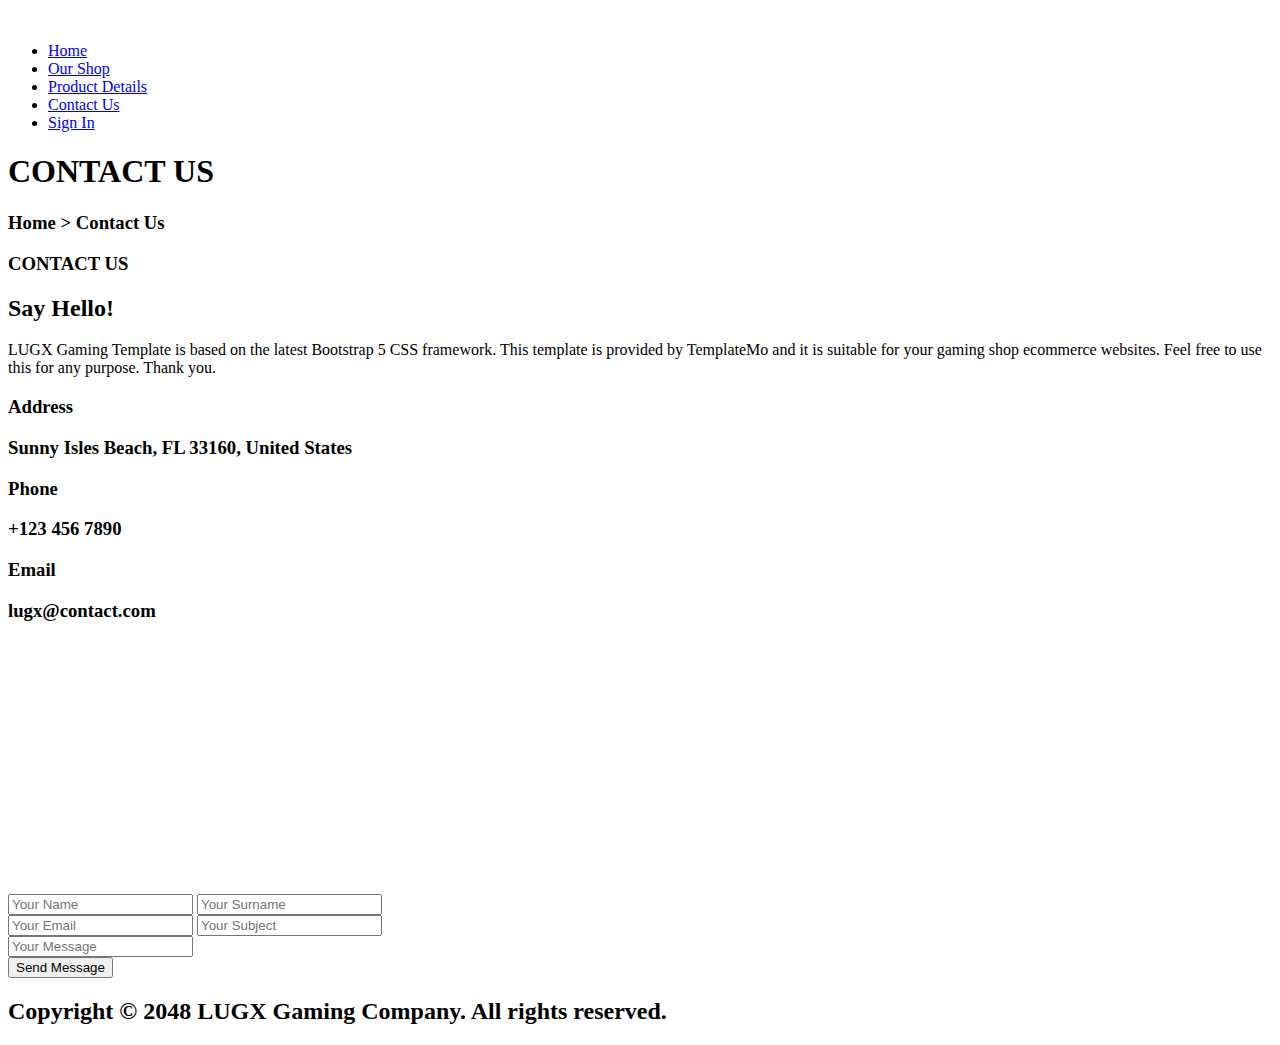
==== html/contact-us.html @ d209fcf1 "Update contact-us.html" ====
<!DOCTYPE html>
<html lang="en">
  <head>
    <meta charset="UTF-8" />
    <meta http-equiv="X-UA-Compatible" content="IE=edge" />
    <meta name="viewport" content="width=device-width, initial-scale=1.0" />
    <!-- Css Files -->
    <link rel="stylesheet" href="../css/contact-us.css" />
    <link rel="stylesheet" href="../css/normalize.css" />
    <!-- Font Awesome Library -->
    <link rel="stylesheet" href="../css/all.min.css" />
    <!-- Google Fonts -->
    <link rel="preconnect" href="https://fonts.googleapis.com" />
    <link rel="preconnect" href="https://fonts.gstatic.com" crossorigin />
    <link
      href="https://fonts.googleapis.com/css2?family=Poppins:wght@100;200;300;400;500;600;700;800;900&display=swap"
      rel="stylesheet"
    />
    <title>Template 6</title>
  </head>
  <body>
    <!-- Start Header -->
    <header>
      <div class="container">
        <div class="logo">
          <img src="../images/logo.png" alt="" />
        </div>
        <nav>
          <i class="fa fa-bars"></i>
          <ul>
            <li><a href="../index.html">Home</a></li>
            <li><a href="our-shop.html">Our Shop</a></li>
            <li><a href="product-details.html">Product Details</a></li>
            <li><a href="contact-us.html" class="active">Contact Us</a></li>
            <li><a href="#">Sign In</a></li>
          </ul>
        </nav>
      </div>
      <script>
        const icon = document.querySelector("nav i.fa-bars");
        const list = document.querySelector("nav ul");

        icon.addEventListener("click", function () {
          if (list.style.display === "none" || list.style.display === "") {
            list.style.display = "flex";
          } else {
            list.style.display = "none";
          }
        });
        // Get the header element
        const header = document.querySelector("header");

        // Add an event listener to the scroll event
        window.addEventListener("scroll", () => {
          // Check if the user has scrolled beyond a certain threshold (e.g., 100 pixels)
          if (window.scrollY > 100) {
            // Add a CSS class to the header element
            header.classList.add("scrolled");
          } else {
            // Remove the CSS class from the header element
            header.classList.remove("scrolled");
          }
        });
      </script>
    </header>
    <!-- End Header -->
    <!-- Start Hero -->
    <section class="hero">
      <div class="container">
        <h1>CONTACT US</h1>
        <h3>Home > Contact Us</h3>
      </div>
    </section>
    <!-- End Hero -->
    <!-- Start Box -->
    <div class="box">
      <div class="container">
        <div class="text">
          <h3>CONTACT US</h3>
          <h2>Say Hello!</h2>
          <p>
            LUGX Gaming Template is based on the latest Bootstrap 5 CSS
            framework. This template is provided by TemplateMo and it is
            suitable for your gaming shop ecommerce websites. Feel free to use
            this for any purpose. Thank you.
          </p>
          <div class="adress data">
            <h3>Address</h3>
            <h3>Sunny Isles Beach, FL 33160, United States</h3>
          </div>
          <div class="phone data">
            <h3>Phone</h3>
            <h3>+123 456 7890</h3>
          </div>
          <div class="email data">
            <h3>Email</h3>
            <h3>lugx@contact.com</h3>
          </div>
        </div>
        <div class="form-map">
          <iframe
            src="https://www.google.com/maps/embed?pb=!1m14!1m12!1m3!1d27283.939135883178!2d29.9898045!3d31.262472550000002!2m3!1f0!2f0!3f0!3m2!1i1024!2i768!4f13.1!5e0!3m2!1sar!2seg!4v1686334459461!5m2!1sar!2seg"
            width="100%"
            height="250"
            style="border: 0"
            allowfullscreen=""
            loading="lazy"
            referrerpolicy="no-referrer-when-downgrade"
          ></iframe>
          <form action="#">
            <div class="f-line line">
              <input type="text" placeholder="Your Name" />
              <input type="text" placeholder="Your Surname" />
            </div>
            <div class="s-line line">
              <input type="email" placeholder="Your Email" />
              <input type="text" placeholder="Your Subject" />
            </div>
            <input type="text" placeholder="Your Message" /><br />
            <button>Send Message</button>
          </form>
        </div>
      </div>
    </div>
    <!-- End Box -->
    <!-- Start Footer -->
    <footer>
      <h2>Copyright © 2048 LUGX Gaming Company. All rights reserved.</h2>
    </footer>
    <!-- End Footer -->
  </body>
</html>
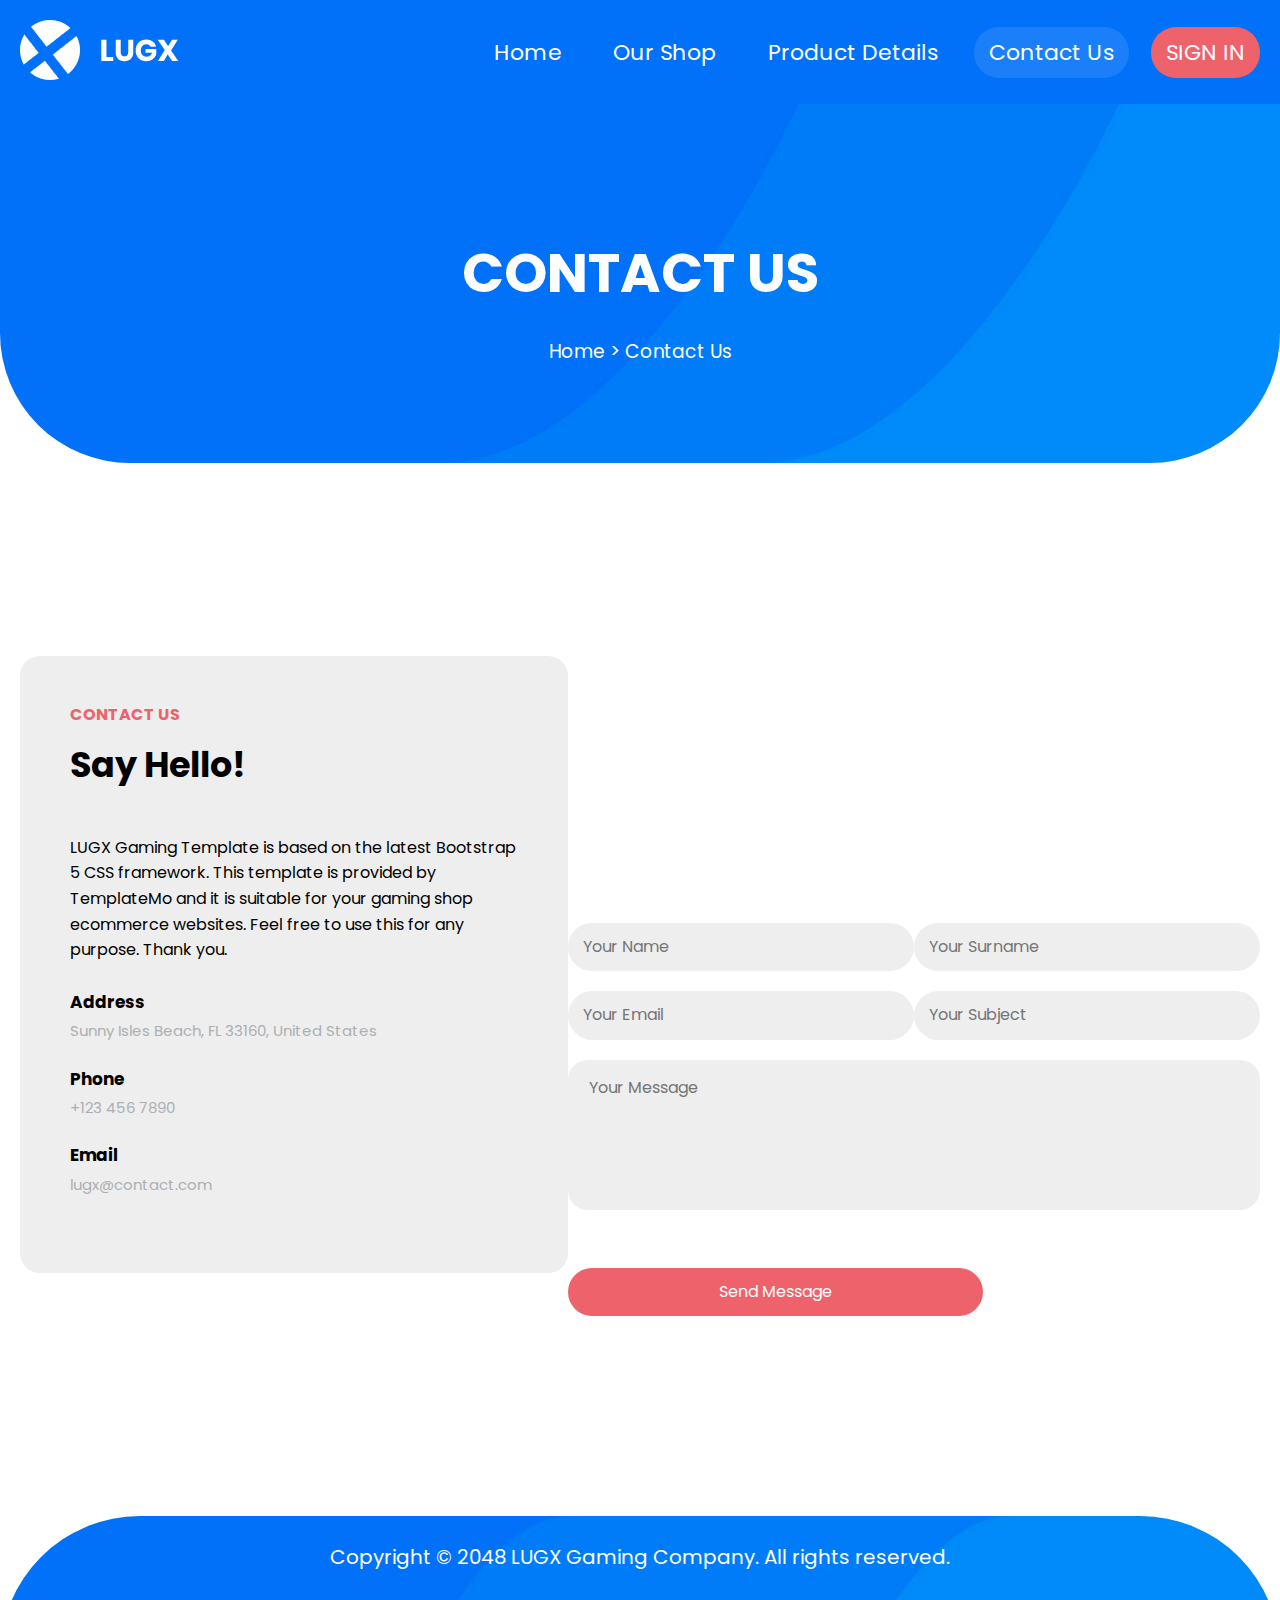
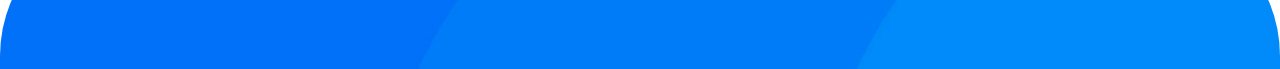
==== commit d3a248f6: "Adding All Files To The Repo" ====
--- a/html/contact-us.html
+++ b/html/contact-us.html
@@ -28,7 +28,7 @@
         <nav>
           <i class="fa fa-bars"></i>
           <ul>
-            <li><a href="../index.html">Home</a></li>
+            <li><a href="index.html">Home</a></li>
             <li><a href="our-shop.html">Our Shop</a></li>
             <li><a href="product-details.html">Product Details</a></li>
             <li><a href="contact-us.html" class="active">Contact Us</a></li>
--- a/css/contact-us.css
+++ b/css/contact-us.css
@@ -0,0 +1,361 @@
+/* Start Varaibles */
+:root {
+  --main-color: #0071f8;
+  --secondary-color: #ee626b;
+  --section-padding: 20px;
+}
+/* End Varaibles */
+/* Start Global Rules */
+* {
+  margin: 0;
+  padding: 0;
+  box-sizing: border-box;
+}
+
+html {
+  scroll-behavior: smooth;
+}
+
+body {
+  font-family: "Poppins", sans-serif;
+}
+
+ul {
+  list-style: none;
+}
+
+.main-heading {
+  color: var(--secondary-color);
+  font-weight: 600;
+  text-transform: uppercase;
+  margin-bottom: 30px;
+}
+
+.heading {
+  width: 100%;
+  display: flex;
+  justify-content: space-between;
+  align-items: center;
+  margin-bottom: 50px;
+}
+
+.heading h2 {
+  font-size: 40px;
+}
+
+.heading button {
+  padding: 20px;
+  border-radius: 30px;
+  border: none;
+  background-color: var(--secondary-color);
+  color: white;
+  text-transform: uppercase;
+  font-size: 17px;
+  cursor: pointer;
+  transition: 0.4s;
+}
+
+.heading button:hover {
+  background-color: var(--main-color);
+}
+
+@media (max-width: 767px) {
+  .main-heading {
+    text-align: center;
+  }
+  .heading {
+    flex-direction: column;
+    justify-content: center;
+    gap: 30px;
+  }
+  .heading h2 {
+    text-align: center;
+  }
+  .cards:not(.hero .container .bottom .cards) .card {
+    width: fit-content;
+  }
+  .cards:not(.hero .container .bottom .cards) .card img {
+    width: fit-content;
+  }
+}
+
+/* End Global Rules */
+/* Start Header */
+.scrolled {
+  border-radius: 0px 0px 30px 30px;
+}
+
+header {
+  width: 100%;
+  padding: var(--section-padding);
+  height: fit-content;
+  background-color: var(--main-color);
+  position: sticky;
+  top: 0;
+  z-index: 10;
+}
+
+header .container {
+  display: flex;
+  justify-content: space-between;
+  align-items: center;
+}
+
+header .container .logo {
+  width: 30%;
+}
+
+header .container nav {
+  display: flex;
+  justify-content: flex-end;
+  align-items: center;
+  width: 70%;
+}
+
+header .container nav i {
+  font-size: 25px;
+  flex-basis: 10%;
+  color: white;
+  display: none;
+}
+
+header .container nav ul {
+  display: flex;
+  justify-content: space-between;
+  flex-basis: 90%;
+}
+
+header .container nav ul li a {
+  text-decoration: none;
+  color: white;
+  padding: 10px 15px;
+  background-color: transparent;
+  border-radius: 25px;
+  transition: 0.4s;
+}
+
+header .container nav ul li .active {
+  background: rgb(255 255 255 / 10%);
+}
+header .container nav ul li a:hover {
+  background: rgb(255 255 255 / 10%);
+}
+
+header .container nav ul li:last-child a {
+  background-color: var(--secondary-color);
+  text-transform: uppercase;
+}
+
+@media (max-width: 991px) {
+  header .container .logo img {
+    width: 120px;
+  }
+  header .container nav i {
+    display: block;
+  }
+  header .container nav ul {
+    position: absolute;
+    left: 0;
+    top: 75%;
+    width: 100%;
+    flex-direction: column;
+    text-align: center;
+    background: var(--main-color);
+    padding: 10px 0;
+    z-index: 9;
+    display: none;
+  }
+  header .container nav ul li {
+    padding: 20px 0;
+  }
+  header .container nav ul li:not(:last-child) {
+    border-bottom: 1px solid white;
+  }
+  header .container nav ul li:last-child {
+    margin-top: 5px;
+  }
+}
+
+@media (min-width: 1200px) {
+  header .container nav ul li a {
+    font-size: 22px;
+  }
+}
+/* End Header */
+/* Start Hero */
+.hero {
+  display: flex;
+  justify-content: center;
+  align-items: center;
+  background-image: url(../images/page-heading-bg.jpg);
+  background-size: cover;
+  padding: 100px var(--section-padding);
+  border-radius: 0px 0px 130px 130px;
+  color: white;
+  text-align: center;
+}
+
+.hero h1 {
+  font-size: 55px;
+  text-transform: uppercase;
+}
+
+.hero h3 {
+  text-align: center;
+  font-weight: normal;
+}
+
+/* End Hero */
+/* Start Box */
+.box {
+  padding: 150px var(--section-padding);
+}
+
+.box .container {
+  display: flex;
+  justify-content: space-between;
+  align-items: center;
+}
+
+.box .container .text {
+  padding: 50px;
+  background-color: #eeeeee;
+  border-radius: 20px;
+  flex-basis: 45%;
+}
+
+.box .container .text > h3 {
+  font-size: 16px;
+  color: var(--secondary-color);
+  margin-bottom: 20px;
+}
+
+.box .container .text > h2 {
+  font-size: 35px;
+  margin-bottom: 50px;
+}
+
+.box .container .text p {
+  line-height: 1.6;
+  margin-bottom: 30px;
+}
+
+.box .container .data {
+  display: flex;
+  flex-direction: column;
+  gap: 10px;
+  margin: 30px 0;
+}
+
+.box .container .data h3:first-child {
+  font-size: 17px;
+}
+
+.box .container .data h3:last-child {
+  font-size: 15px;
+  color: #acaeb3;
+  font-weight: normal;
+}
+
+.box .container .form-map {
+  flex-basis: 50%;
+  display: flex;
+  flex-direction: column;
+  gap: 60px;
+}
+
+.box .container .form-map iframe {
+  border-radius: 20px;
+}
+
+.box .container .form-map form {
+  display: flex;
+  flex-direction: column;
+  gap: 20px;
+}
+
+.box .container .form-map form input {
+  border: none;
+  outline-color: black;
+  background-color: #eeeeee;
+}
+
+.box .container .form-map form .line {
+  display: flex;
+  justify-content: space-between;
+}
+
+.box .container .form-map form .line input {
+  flex-basis: 40%;
+  padding: 15px;
+  border-radius: 30px;
+}
+
+.box .container .form-map form > input {
+  height: 150px;
+  border-radius: 20px;
+  position: relative;
+  padding: 15px;
+  vertical-align: top;
+}
+
+.box .container .form-map form > input::placeholder {
+  position: absolute;
+  top: 10%;
+  left: 3%;
+}
+
+.box .container .form-map form button {
+  width: 60%;
+  padding: 15px 25px;
+  background-color: var(--secondary-color);
+  color: white;
+  border: none;
+  border-radius: 30px;
+}
+
+@media (max-width: 991px) {
+  .box .container {
+    flex-direction: column;
+    gap: 40px;
+  }
+  .box .container .text {
+    text-align: center;
+  }
+  .box .container .form-map {
+    width: 100%;
+  }
+  .box .container .form-map form input {
+    width: 100%;
+  }
+  .box .container .form-map form .line {
+    flex-direction: column;
+    gap: 20px;
+  }
+}
+/* End Box */
+/* Start Footer */
+footer {
+  margin-top: 50px;
+  text-align: center;
+  background-image: url(../images/footer-bg.jpg);
+  background-size: cover;
+  padding: 30px var(--section-padding) 100px var(--section-padding);
+  border-top-left-radius: 140px;
+  border-top-right-radius: 140px;
+  color: white;
+}
+
+footer h2 {
+  font-size: 20px;
+  font-weight: normal;
+}
+
+@media (max-width: 991px) {
+  footer {
+    margin-top: 0px;
+    border-top-left-radius: 20px;
+    border-top-right-radius: 20px;
+  }
+}
+/* End Footer */
--- a/css/all.min.css
+++ b/css/all.min.css
@@ -0,0 +1,9 @@
+/*!
+ * Font Awesome Free 6.4.0 by @fontawesome - https://fontawesome.com
+ * License - https://fontawesome.com/license/free (Icons: CC BY 4.0, Fonts: SIL OFL 1.1, Code: MIT License)
+ * Copyright 2023 Fonticons, Inc.
+ */
+.fa{font-family:var(--fa-style-family,"Font Awesome 6 Free");font-weight:var(--fa-style,900)}.fa,.fa-brands,.fa-classic,.fa-regular,.fa-sharp,.fa-solid,.fab,.far,.fas{-moz-osx-font-smoothing:grayscale;-webkit-font-smoothing:antialiased;display:var(--fa-display,inline-block);font-style:normal;font-variant:normal;line-height:1;text-rendering:auto}.fa-classic,.fa-regular,.fa-solid,.far,.fas{font-family:"Font Awesome 6 Free"}.fa-brands,.fab{font-family:"Font Awesome 6 Brands"}.fa-1x{font-size:1em}.fa-2x{font-size:2em}.fa-3x{font-size:3em}.fa-4x{font-size:4em}.fa-5x{font-size:5em}.fa-6x{font-size:6em}.fa-7x{font-size:7em}.fa-8x{font-size:8em}.fa-9x{font-size:9em}.fa-10x{font-size:10em}.fa-2xs{font-size:.625em;line-height:.1em;vertical-align:.225em}.fa-xs{font-size:.75em;line-height:.08333em;vertical-align:.125em}.fa-sm{font-size:.875em;line-height:.07143em;vertical-align:.05357em}.fa-lg{font-size:1.25em;line-height:.05em;vertical-align:-.075em}.fa-xl{font-size:1.5em;line-height:.04167em;vertical-align:-.125em}.fa-2xl{font-size:2em;line-height:.03125em;vertical-align:-.1875em}.fa-fw{text-align:center;width:1.25em}.fa-ul{list-style-type:none;margin-left:var(--fa-li-margin,2.5em);padding-left:0}.fa-ul>li{position:relative}.fa-li{left:calc(var(--fa-li-width, 2em)*-1);position:absolute;text-align:center;width:var(--fa-li-width,2em);line-height:inherit}.fa-border{border-radius:var(--fa-border-radius,.1em);border:var(--fa-border-width,.08em) var(--fa-border-style,solid) var(--fa-border-color,#eee);padding:var(--fa-border-padding,.2em .25em .15em)}.fa-pull-left{float:left;margin-right:var(--fa-pull-margin,.3em)}.fa-pull-right{float:right;margin-left:var(--fa-pull-margin,.3em)}.fa-beat{-webkit-animation-name:fa-beat;animation-name:fa-beat;-webkit-animation-delay:var(--fa-animation-delay,0s);animation-delay:var(--fa-animation-delay,0s);-webkit-animation-direction:var(--fa-animation-direction,normal);animation-direction:var(--fa-animation-direction,normal);-webkit-animation-duration:var(--fa-animation-duration,1s);animation-duration:var(--fa-animation-duration,1s);-webkit-animation-iteration-count:var(--fa-animation-iteration-count,infinite);animation-iteration-count:var(--fa-animation-iteration-count,infinite);-webkit-animation-timing-function:var(--fa-animation-timing,ease-in-out);animation-timing-function:var(--fa-animation-timing,ease-in-out)}.fa-bounce{-webkit-animation-name:fa-bounce;animation-name:fa-bounce;-webkit-animation-delay:var(--fa-animation-delay,0s);animation-delay:var(--fa-animation-delay,0s);-webkit-animation-direction:var(--fa-animation-direction,normal);animation-direction:var(--fa-animation-direction,normal);-webkit-animation-duration:var(--fa-animation-duration,1s);animation-duration:var(--fa-animation-duration,1s);-webkit-animation-iteration-count:var(--fa-animation-iteration-count,infinite);animation-iteration-count:var(--fa-animation-iteration-count,infinite);-webkit-animation-timing-function:var(--fa-animation-timing,cubic-bezier(.28,.84,.42,1));animation-timing-function:var(--fa-animation-timing,cubic-bezier(.28,.84,.42,1))}.fa-fade{-webkit-animation-name:fa-fade;animation-name:fa-fade;-webkit-animation-iteration-count:var(--fa-animation-iteration-count,infinite);animation-iteration-count:var(--fa-animation-iteration-count,infinite);-webkit-animation-timing-function:var(--fa-animation-timing,cubic-bezier(.4,0,.6,1));animation-timing-function:var(--fa-animation-timing,cubic-bezier(.4,0,.6,1))}.fa-beat-fade,.fa-fade{-webkit-animation-delay:var(--fa-animation-delay,0s);animation-delay:var(--fa-animation-delay,0s);-webkit-animation-direction:var(--fa-animation-direction,normal);animation-direction:var(--fa-animation-direction,normal);-webkit-animation-duration:var(--fa-animation-duration,1s);animation-duration:var(--fa-animation-duration,1s)}.fa-beat-fade{-webkit-animation-name:fa-beat-fade;animation-name:fa-beat-fade;-webkit-animation-iteration-count:var(--fa-animation-iteration-count,infinite);animation-iteration-count:var(--fa-animation-iteration-count,infinite);-webkit-animation-timing-function:var(--fa-animation-timing,cubic-bezier(.4,0,.6,1));animation-timing-function:var(--fa-animation-timing,cubic-bezier(.4,0,.6,1))}.fa-flip{-webkit-animation-name:fa-flip;animation-name:fa-flip;-webkit-animation-delay:var(--fa-animation-delay,0s);animation-delay:var(--fa-animation-delay,0s);-webkit-animation-direction:var(--fa-animation-direction,normal);animation-direction:var(--fa-animation-direction,normal);-webkit-animation-duration:var(--fa-animation-duration,1s);animation-duration:var(--fa-animation-duration,1s);-webkit-animation-iteration-count:var(--fa-animation-iteration-count,infinite);animation-iteration-count:var(--fa-animation-iteration-count,infinite);-webkit-animation-timing-function:var(--fa-animation-timing,ease-in-out);animation-timing-function:var(--fa-animation-timing,ease-in-out)}.fa-shake{-webkit-animation-name:fa-shake;animation-name:fa-shake;-webkit-animation-duration:var(--fa-animation-duration,1s);animation-duration:var(--fa-animation-duration,1s);-webkit-animation-iteration-count:var(--fa-animation-iteration-count,infinite);animation-iteration-count:var(--fa-animation-iteration-count,infinite);-webkit-animation-timing-function:var(--fa-animation-timing,linear);animation-timing-function:var(--fa-animation-timing,linear)}.fa-shake,.fa-spin{-webkit-animation-delay:var(--fa-animation-delay,0s);animation-delay:var(--fa-animation-delay,0s);-webkit-animation-direction:var(--fa-animation-direction,normal);animation-direction:var(--fa-animation-direction,normal)}.fa-spin{-webkit-animation-name:fa-spin;animation-name:fa-spin;-webkit-animation-duration:var(--fa-animation-duration,2s);animation-duration:var(--fa-animation-duration,2s);-webkit-animation-iteration-count:var(--fa-animation-iteration-count,infinite);animation-iteration-count:var(--fa-animation-iteration-count,infinite);-webkit-animation-timing-function:var(--fa-animation-timing,linear);animation-timing-function:var(--fa-animation-timing,linear)}.fa-spin-reverse{--fa-animation-direction:reverse}.fa-pulse,.fa-spin-pulse{-webkit-animation-name:fa-spin;animation-name:fa-spin;-webkit-animation-direction:var(--fa-animation-direction,normal);animation-direction:var(--fa-animation-direction,normal);-webkit-animation-duration:var(--fa-animation-duration,1s);animation-duration:var(--fa-animation-duration,1s);-webkit-animation-iteration-count:var(--fa-animation-iteration-count,infinite);animation-iteration-count:var(--fa-animation-iteration-count,infinite);-webkit-animation-timing-function:var(--fa-animation-timing,steps(8));animation-timing-function:var(--fa-animation-timing,steps(8))}@media (prefers-reduced-motion:reduce){.fa-beat,.fa-beat-fade,.fa-bounce,.fa-fade,.fa-flip,.fa-pulse,.fa-shake,.fa-spin,.fa-spin-pulse{-webkit-animation-delay:-1ms;animation-delay:-1ms;-webkit-animation-duration:1ms;animation-duration:1ms;-webkit-animation-iteration-count:1;animation-iteration-count:1;-webkit-transition-delay:0s;transition-delay:0s;-webkit-transition-duration:0s;transition-duration:0s}}@-webkit-keyframes fa-beat{0%,90%{-webkit-transform:scale(1);transform:scale(1)}45%{-webkit-transform:scale(var(--fa-beat-scale,1.25));transform:scale(var(--fa-beat-scale,1.25))}}@keyframes fa-beat{0%,90%{-webkit-transform:scale(1);transform:scale(1)}45%{-webkit-transform:scale(var(--fa-beat-scale,1.25));transform:scale(var(--fa-beat-scale,1.25))}}@-webkit-keyframes fa-bounce{0%{-webkit-transform:scale(1) translateY(0);transform:scale(1) translateY(0)}10%{-webkit-transform:scale(var(--fa-bounce-start-scale-x,1.1),var(--fa-bounce-start-scale-y,.9)) translateY(0);transform:scale(var(--fa-bounce-start-scale-x,1.1),var(--fa-bounce-start-scale-y,.9)) translateY(0)}30%{-webkit-transform:scale(var(--fa-bounce-jump-scale-x,.9),var(--fa-bounce-jump-scale-y,1.1)) translateY(var(--fa-bounce-height,-.5em));transform:scale(var(--fa-bounce-jump-scale-x,.9),var(--fa-bounce-jump-scale-y,1.1)) translateY(var(--fa-bounce-height,-.5em))}50%{-webkit-transform:scale(var(--fa-bounce-land-scale-x,1.05),var(--fa-bounce-land-scale-y,.95)) translateY(0);transform:scale(var(--fa-bounce-land-scale-x,1.05),var(--fa-bounce-land-scale-y,.95)) translateY(0)}57%{-webkit-transform:scale(1) translateY(var(--fa-bounce-rebound,-.125em));transform:scale(1) translateY(var(--fa-bounce-rebound,-.125em))}64%{-webkit-transform:scale(1) translateY(0);transform:scale(1) translateY(0)}to{-webkit-transform:scale(1) translateY(0);transform:scale(1) translateY(0)}}@keyframes fa-bounce{0%{-webkit-transform:scale(1) translateY(0);transform:scale(1) translateY(0)}10%{-webkit-transform:scale(var(--fa-bounce-start-scale-x,1.1),var(--fa-bounce-start-scale-y,.9)) translateY(0);transform:scale(var(--fa-bounce-start-scale-x,1.1),var(--fa-bounce-start-scale-y,.9)) translateY(0)}30%{-webkit-transform:scale(var(--fa-bounce-jump-scale-x,.9),var(--fa-bounce-jump-scale-y,1.1)) translateY(var(--fa-bounce-height,-.5em));transform:scale(var(--fa-bounce-jump-scale-x,.9),var(--fa-bounce-jump-scale-y,1.1)) translateY(var(--fa-bounce-height,-.5em))}50%{-webkit-transform:scale(var(--fa-bounce-land-scale-x,1.05),var(--fa-bounce-land-scale-y,.95)) translateY(0);transform:scale(var(--fa-bounce-land-scale-x,1.05),var(--fa-bounce-land-scale-y,.95)) translateY(0)}57%{-webkit-transform:scale(1) translateY(var(--fa-bounce-rebound,-.125em));transform:scale(1) translateY(var(--fa-bounce-rebound,-.125em))}64%{-webkit-transform:scale(1) translateY(0);transform:scale(1) translateY(0)}to{-webkit-transform:scale(1) translateY(0);transform:scale(1) translateY(0)}}@-webkit-keyframes fa-fade{50%{opacity:var(--fa-fade-opacity,.4)}}@keyframes fa-fade{50%{opacity:var(--fa-fade-opacity,.4)}}@-webkit-keyframes fa-beat-fade{0%,to{opacity:var(--fa-beat-fade-opacity,.4);-webkit-transform:scale(1);transform:scale(1)}50%{opacity:1;-webkit-transform:scale(var(--fa-beat-fade-scale,1.125));transform:scale(var(--fa-beat-fade-scale,1.125))}}@keyframes fa-beat-fade{0%,to{opacity:var(--fa-beat-fade-opacity,.4);-webkit-transform:scale(1);transform:scale(1)}50%{opacity:1;-webkit-transform:scale(var(--fa-beat-fade-scale,1.125));transform:scale(var(--fa-beat-fade-scale,1.125))}}@-webkit-keyframes fa-flip{50%{-webkit-transform:rotate3d(var(--fa-flip-x,0),var(--fa-flip-y,1),var(--fa-flip-z,0),var(--fa-flip-angle,-180deg));transform:rotate3d(var(--fa-flip-x,0),var(--fa-flip-y,1),var(--fa-flip-z,0),var(--fa-flip-angle,-180deg))}}@keyframes fa-flip{50%{-webkit-transform:rotate3d(var(--fa-flip-x,0),var(--fa-flip-y,1),var(--fa-flip-z,0),var(--fa-flip-angle,-180deg));transform:rotate3d(var(--fa-flip-x,0),var(--fa-flip-y,1),var(--fa-flip-z,0),var(--fa-flip-angle,-180deg))}}@-webkit-keyframes fa-shake{0%{-webkit-transform:rotate(-15deg);transform:rotate(-15deg)}4%{-webkit-transform:rotate(15deg);transform:rotate(15deg)}8%,24%{-webkit-transform:rotate(-18deg);transform:rotate(-18deg)}12%,28%{-webkit-transform:rotate(18deg);transform:rotate(18deg)}16%{-webkit-transform:rotate(-22deg);transform:rotate(-22deg)}20%{-webkit-transform:rotate(22deg);transform:rotate(22deg)}32%{-webkit-transform:rotate(-12deg);transform:rotate(-12deg)}36%{-webkit-transform:rotate(12deg);transform:rotate(12deg)}40%,to{-webkit-transform:rotate(0deg);transform:rotate(0deg)}}@keyframes fa-shake{0%{-webkit-transform:rotate(-15deg);transform:rotate(-15deg)}4%{-webkit-transform:rotate(15deg);transform:rotate(15deg)}8%,24%{-webkit-transform:rotate(-18deg);transform:rotate(-18deg)}12%,28%{-webkit-transform:rotate(18deg);transform:rotate(18deg)}16%{-webkit-transform:rotate(-22deg);transform:rotate(-22deg)}20%{-webkit-transform:rotate(22deg);transform:rotate(22deg)}32%{-webkit-transform:rotate(-12deg);transform:rotate(-12deg)}36%{-webkit-transform:rotate(12deg);transform:rotate(12deg)}40%,to{-webkit-transform:rotate(0deg);transform:rotate(0deg)}}@-webkit-keyframes fa-spin{0%{-webkit-transform:rotate(0deg);transform:rotate(0deg)}to{-webkit-transform:rotate(1turn);transform:rotate(1turn)}}@keyframes fa-spin{0%{-webkit-transform:rotate(0deg);transform:rotate(0deg)}to{-webkit-transform:rotate(1turn);transform:rotate(1turn)}}.fa-rotate-90{-webkit-transform:rotate(90deg);transform:rotate(90deg)}.fa-rotate-180{-webkit-transform:rotate(180deg);transform:rotate(180deg)}.fa-rotate-270{-webkit-transform:rotate(270deg);transform:rotate(270deg)}.fa-flip-horizontal{-webkit-transform:scaleX(-1);transform:scaleX(-1)}.fa-flip-vertical{-webkit-transform:scaleY(-1);transform:scaleY(-1)}.fa-flip-both,.fa-flip-horizontal.fa-flip-vertical{-webkit-transform:scale(-1);transform:scale(-1)}.fa-rotate-by{-webkit-transform:rotate(var(--fa-rotate-angle,none));transform:rotate(var(--fa-rotate-angle,none))}.fa-stack{display:inline-block;height:2em;line-height:2em;position:relative;vertical-align:middle;width:2.5em}.fa-stack-1x,.fa-stack-2x{left:0;position:absolute;text-align:center;width:100%;z-index:var(--fa-stack-z-index,auto)}.fa-stack-1x{line-height:inherit}.fa-stack-2x{font-size:2em}.fa-inverse{color:var(--fa-inverse,#fff)}
+
+.fa-0:before{content:"\30"}.fa-1:before{content:"\31"}.fa-2:before{content:"\32"}.fa-3:before{content:"\33"}.fa-4:before{content:"\34"}.fa-5:before{content:"\35"}.fa-6:before{content:"\36"}.fa-7:before{content:"\37"}.fa-8:before{content:"\38"}.fa-9:before{content:"\39"}.fa-fill-drip:before{content:"\f576"}.fa-arrows-to-circle:before{content:"\e4bd"}.fa-chevron-circle-right:before,.fa-circle-chevron-right:before{content:"\f138"}.fa-at:before{content:"\40"}.fa-trash-alt:before,.fa-trash-can:before{content:"\f2ed"}.fa-text-height:before{content:"\f034"}.fa-user-times:before,.fa-user-xmark:before{content:"\f235"}.fa-stethoscope:before{content:"\f0f1"}.fa-comment-alt:before,.fa-message:before{content:"\f27a"}.fa-info:before{content:"\f129"}.fa-compress-alt:before,.fa-down-left-and-up-right-to-center:before{content:"\f422"}.fa-explosion:before{content:"\e4e9"}.fa-file-alt:before,.fa-file-lines:before,.fa-file-text:before{content:"\f15c"}.fa-wave-square:before{content:"\f83e"}.fa-ring:before{content:"\f70b"}.fa-building-un:before{content:"\e4d9"}.fa-dice-three:before{content:"\f527"}.fa-calendar-alt:before,.fa-calendar-days:before{content:"\f073"}.fa-anchor-circle-check:before{content:"\e4aa"}.fa-building-circle-arrow-right:before{content:"\e4d1"}.fa-volleyball-ball:before,.fa-volleyball:before{content:"\f45f"}.fa-arrows-up-to-line:before{content:"\e4c2"}.fa-sort-desc:before,.fa-sort-down:before{content:"\f0dd"}.fa-circle-minus:before,.fa-minus-circle:before{content:"\f056"}.fa-door-open:before{content:"\f52b"}.fa-right-from-bracket:before,.fa-sign-out-alt:before{content:"\f2f5"}.fa-atom:before{content:"\f5d2"}.fa-soap:before{content:"\e06e"}.fa-heart-music-camera-bolt:before,.fa-icons:before{content:"\f86d"}.fa-microphone-alt-slash:before,.fa-microphone-lines-slash:before{content:"\f539"}.fa-bridge-circle-check:before{content:"\e4c9"}.fa-pump-medical:before{content:"\e06a"}.fa-fingerprint:before{content:"\f577"}.fa-hand-point-right:before{content:"\f0a4"}.fa-magnifying-glass-location:before,.fa-search-location:before{content:"\f689"}.fa-forward-step:before,.fa-step-forward:before{content:"\f051"}.fa-face-smile-beam:before,.fa-smile-beam:before{content:"\f5b8"}.fa-flag-checkered:before{content:"\f11e"}.fa-football-ball:before,.fa-football:before{content:"\f44e"}.fa-school-circle-exclamation:before{content:"\e56c"}.fa-crop:before{content:"\f125"}.fa-angle-double-down:before,.fa-angles-down:before{content:"\f103"}.fa-users-rectangle:before{content:"\e594"}.fa-people-roof:before{content:"\e537"}.fa-people-line:before{content:"\e534"}.fa-beer-mug-empty:before,.fa-beer:before{content:"\f0fc"}.fa-diagram-predecessor:before{content:"\e477"}.fa-arrow-up-long:before,.fa-long-arrow-up:before{content:"\f176"}.fa-burn:before,.fa-fire-flame-simple:before{content:"\f46a"}.fa-male:before,.fa-person:before{content:"\f183"}.fa-laptop:before{content:"\f109"}.fa-file-csv:before{content:"\f6dd"}.fa-menorah:before{content:"\f676"}.fa-truck-plane:before{content:"\e58f"}.fa-record-vinyl:before{content:"\f8d9"}.fa-face-grin-stars:before,.fa-grin-stars:before{content:"\f587"}.fa-bong:before{content:"\f55c"}.fa-pastafarianism:before,.fa-spaghetti-monster-flying:before{content:"\f67b"}.fa-arrow-down-up-across-line:before{content:"\e4af"}.fa-spoon:before,.fa-utensil-spoon:before{content:"\f2e5"}.fa-jar-wheat:before{content:"\e517"}.fa-envelopes-bulk:before,.fa-mail-bulk:before{content:"\f674"}.fa-file-circle-exclamation:before{content:"\e4eb"}.fa-circle-h:before,.fa-hospital-symbol:before{content:"\f47e"}.fa-pager:before{content:"\f815"}.fa-address-book:before,.fa-contact-book:before{content:"\f2b9"}.fa-strikethrough:before{content:"\f0cc"}.fa-k:before{content:"\4b"}.fa-landmark-flag:before{content:"\e51c"}.fa-pencil-alt:before,.fa-pencil:before{content:"\f303"}.fa-backward:before{content:"\f04a"}.fa-caret-right:before{content:"\f0da"}.fa-comments:before{content:"\f086"}.fa-file-clipboard:before,.fa-paste:before{content:"\f0ea"}.fa-code-pull-request:before{content:"\e13c"}.fa-clipboard-list:before{content:"\f46d"}.fa-truck-loading:before,.fa-truck-ramp-box:before{content:"\f4de"}.fa-user-check:before{content:"\f4fc"}.fa-vial-virus:before{content:"\e597"}.fa-sheet-plastic:before{content:"\e571"}.fa-blog:before{content:"\f781"}.fa-user-ninja:before{content:"\f504"}.fa-person-arrow-up-from-line:before{content:"\e539"}.fa-scroll-torah:before,.fa-torah:before{content:"\f6a0"}.fa-broom-ball:before,.fa-quidditch-broom-ball:before,.fa-quidditch:before{content:"\f458"}.fa-toggle-off:before{content:"\f204"}.fa-archive:before,.fa-box-archive:before{content:"\f187"}.fa-person-drowning:before{content:"\e545"}.fa-arrow-down-9-1:before,.fa-sort-numeric-desc:before,.fa-sort-numeric-down-alt:before{content:"\f886"}.fa-face-grin-tongue-squint:before,.fa-grin-tongue-squint:before{content:"\f58a"}.fa-spray-can:before{content:"\f5bd"}.fa-truck-monster:before{content:"\f63b"}.fa-w:before{content:"\57"}.fa-earth-africa:before,.fa-globe-africa:before{content:"\f57c"}.fa-rainbow:before{content:"\f75b"}.fa-circle-notch:before{content:"\f1ce"}.fa-tablet-alt:before,.fa-tablet-screen-button:before{content:"\f3fa"}.fa-paw:before{content:"\f1b0"}.fa-cloud:before{content:"\f0c2"}.fa-trowel-bricks:before{content:"\e58a"}.fa-face-flushed:before,.fa-flushed:before{content:"\f579"}.fa-hospital-user:before{content:"\f80d"}.fa-tent-arrow-left-right:before{content:"\e57f"}.fa-gavel:before,.fa-legal:before{content:"\f0e3"}.fa-binoculars:before{content:"\f1e5"}.fa-microphone-slash:before{content:"\f131"}.fa-box-tissue:before{content:"\e05b"}.fa-motorcycle:before{content:"\f21c"}.fa-bell-concierge:before,.fa-concierge-bell:before{content:"\f562"}.fa-pen-ruler:before,.fa-pencil-ruler:before{content:"\f5ae"}.fa-people-arrows-left-right:before,.fa-people-arrows:before{content:"\e068"}.fa-mars-and-venus-burst:before{content:"\e523"}.fa-caret-square-right:before,.fa-square-caret-right:before{content:"\f152"}.fa-cut:before,.fa-scissors:before{content:"\f0c4"}.fa-sun-plant-wilt:before{content:"\e57a"}.fa-toilets-portable:before{content:"\e584"}.fa-hockey-puck:before{content:"\f453"}.fa-table:before{content:"\f0ce"}.fa-magnifying-glass-arrow-right:before{content:"\e521"}.fa-digital-tachograph:before,.fa-tachograph-digital:before{content:"\f566"}.fa-users-slash:before{content:"\e073"}.fa-clover:before{content:"\e139"}.fa-mail-reply:before,.fa-reply:before{content:"\f3e5"}.fa-star-and-crescent:before{content:"\f699"}.fa-house-fire:before{content:"\e50c"}.fa-minus-square:before,.fa-square-minus:before{content:"\f146"}.fa-helicopter:before{content:"\f533"}.fa-compass:before{content:"\f14e"}.fa-caret-square-down:before,.fa-square-caret-down:before{content:"\f150"}.fa-file-circle-question:before{content:"\e4ef"}.fa-laptop-code:before{content:"\f5fc"}.fa-swatchbook:before{content:"\f5c3"}.fa-prescription-bottle:before{content:"\f485"}.fa-bars:before,.fa-navicon:before{content:"\f0c9"}.fa-people-group:before{content:"\e533"}.fa-hourglass-3:before,.fa-hourglass-end:before{content:"\f253"}.fa-heart-broken:before,.fa-heart-crack:before{content:"\f7a9"}.fa-external-link-square-alt:before,.fa-square-up-right:before{content:"\f360"}.fa-face-kiss-beam:before,.fa-kiss-beam:before{content:"\f597"}.fa-film:before{content:"\f008"}.fa-ruler-horizontal:before{content:"\f547"}.fa-people-robbery:before{content:"\e536"}.fa-lightbulb:before{content:"\f0eb"}.fa-caret-left:before{content:"\f0d9"}.fa-circle-exclamation:before,.fa-exclamation-circle:before{content:"\f06a"}.fa-school-circle-xmark:before{content:"\e56d"}.fa-arrow-right-from-bracket:before,.fa-sign-out:before{content:"\f08b"}.fa-chevron-circle-down:before,.fa-circle-chevron-down:before{content:"\f13a"}.fa-unlock-alt:before,.fa-unlock-keyhole:before{content:"\f13e"}.fa-cloud-showers-heavy:before{content:"\f740"}.fa-headphones-alt:before,.fa-headphones-simple:before{content:"\f58f"}.fa-sitemap:before{content:"\f0e8"}.fa-circle-dollar-to-slot:before,.fa-donate:before{content:"\f4b9"}.fa-memory:before{content:"\f538"}.fa-road-spikes:before{content:"\e568"}.fa-fire-burner:before{content:"\e4f1"}.fa-flag:before{content:"\f024"}.fa-hanukiah:before{content:"\f6e6"}.fa-feather:before{content:"\f52d"}.fa-volume-down:before,.fa-volume-low:before{content:"\f027"}.fa-comment-slash:before{content:"\f4b3"}.fa-cloud-sun-rain:before{content:"\f743"}.fa-compress:before{content:"\f066"}.fa-wheat-alt:before,.fa-wheat-awn:before{content:"\e2cd"}.fa-ankh:before{content:"\f644"}.fa-hands-holding-child:before{content:"\e4fa"}.fa-asterisk:before{content:"\2a"}.fa-check-square:before,.fa-square-check:before{content:"\f14a"}.fa-peseta-sign:before{content:"\e221"}.fa-header:before,.fa-heading:before{content:"\f1dc"}.fa-ghost:before{content:"\f6e2"}.fa-list-squares:before,.fa-list:before{content:"\f03a"}.fa-phone-square-alt:before,.fa-square-phone-flip:before{content:"\f87b"}.fa-cart-plus:before{content:"\f217"}.fa-gamepad:before{content:"\f11b"}.fa-circle-dot:before,.fa-dot-circle:before{content:"\f192"}.fa-dizzy:before,.fa-face-dizzy:before{content:"\f567"}.fa-egg:before{content:"\f7fb"}.fa-house-medical-circle-xmark:before{content:"\e513"}.fa-campground:before{content:"\f6bb"}.fa-folder-plus:before{content:"\f65e"}.fa-futbol-ball:before,.fa-futbol:before,.fa-soccer-ball:before{content:"\f1e3"}.fa-paint-brush:before,.fa-paintbrush:before{content:"\f1fc"}.fa-lock:before{content:"\f023"}.fa-gas-pump:before{content:"\f52f"}.fa-hot-tub-person:before,.fa-hot-tub:before{content:"\f593"}.fa-map-location:before,.fa-map-marked:before{content:"\f59f"}.fa-house-flood-water:before{content:"\e50e"}.fa-tree:before{content:"\f1bb"}.fa-bridge-lock:before{content:"\e4cc"}.fa-sack-dollar:before{content:"\f81d"}.fa-edit:before,.fa-pen-to-square:before{content:"\f044"}.fa-car-side:before{content:"\f5e4"}.fa-share-alt:before,.fa-share-nodes:before{content:"\f1e0"}.fa-heart-circle-minus:before{content:"\e4ff"}.fa-hourglass-2:before,.fa-hourglass-half:before{content:"\f252"}.fa-microscope:before{content:"\f610"}.fa-sink:before{content:"\e06d"}.fa-bag-shopping:before,.fa-shopping-bag:before{content:"\f290"}.fa-arrow-down-z-a:before,.fa-sort-alpha-desc:before,.fa-sort-alpha-down-alt:before{content:"\f881"}.fa-mitten:before{content:"\f7b5"}.fa-person-rays:before{content:"\e54d"}.fa-users:before{content:"\f0c0"}.fa-eye-slash:before{content:"\f070"}.fa-flask-vial:before{content:"\e4f3"}.fa-hand-paper:before,.fa-hand:before{content:"\f256"}.fa-om:before{content:"\f679"}.fa-worm:before{content:"\e599"}.fa-house-circle-xmark:before{content:"\e50b"}.fa-plug:before{content:"\f1e6"}.fa-chevron-up:before{content:"\f077"}.fa-hand-spock:before{content:"\f259"}.fa-stopwatch:before{content:"\f2f2"}.fa-face-kiss:before,.fa-kiss:before{content:"\f596"}.fa-bridge-circle-xmark:before{content:"\e4cb"}.fa-face-grin-tongue:before,.fa-grin-tongue:before{content:"\f589"}.fa-chess-bishop:before{content:"\f43a"}.fa-face-grin-wink:before,.fa-grin-wink:before{content:"\f58c"}.fa-deaf:before,.fa-deafness:before,.fa-ear-deaf:before,.fa-hard-of-hearing:before{content:"\f2a4"}.fa-road-circle-check:before{content:"\e564"}.fa-dice-five:before{content:"\f523"}.fa-rss-square:before,.fa-square-rss:before{content:"\f143"}.fa-land-mine-on:before{content:"\e51b"}.fa-i-cursor:before{content:"\f246"}.fa-stamp:before{content:"\f5bf"}.fa-stairs:before{content:"\e289"}.fa-i:before{content:"\49"}.fa-hryvnia-sign:before,.fa-hryvnia:before{content:"\f6f2"}.fa-pills:before{content:"\f484"}.fa-face-grin-wide:before,.fa-grin-alt:before{content:"\f581"}.fa-tooth:before{content:"\f5c9"}.fa-v:before{content:"\56"}.fa-bangladeshi-taka-sign:before{content:"\e2e6"}.fa-bicycle:before{content:"\f206"}.fa-rod-asclepius:before,.fa-rod-snake:before,.fa-staff-aesculapius:before,.fa-staff-snake:before{content:"\e579"}.fa-head-side-cough-slash:before{content:"\e062"}.fa-ambulance:before,.fa-truck-medical:before{content:"\f0f9"}.fa-wheat-awn-circle-exclamation:before{content:"\e598"}.fa-snowman:before{content:"\f7d0"}.fa-mortar-pestle:before{content:"\f5a7"}.fa-road-barrier:before{content:"\e562"}.fa-school:before{content:"\f549"}.fa-igloo:before{content:"\f7ae"}.fa-joint:before{content:"\f595"}.fa-angle-right:before{content:"\f105"}.fa-horse:before{content:"\f6f0"}.fa-q:before{content:"\51"}.fa-g:before{content:"\47"}.fa-notes-medical:before{content:"\f481"}.fa-temperature-2:before,.fa-temperature-half:before,.fa-thermometer-2:before,.fa-thermometer-half:before{content:"\f2c9"}.fa-dong-sign:before{content:"\e169"}.fa-capsules:before{content:"\f46b"}.fa-poo-bolt:before,.fa-poo-storm:before{content:"\f75a"}.fa-face-frown-open:before,.fa-frown-open:before{content:"\f57a"}.fa-hand-point-up:before{content:"\f0a6"}.fa-money-bill:before{content:"\f0d6"}.fa-bookmark:before{content:"\f02e"}.fa-align-justify:before{content:"\f039"}.fa-umbrella-beach:before{content:"\f5ca"}.fa-helmet-un:before{content:"\e503"}.fa-bullseye:before{content:"\f140"}.fa-bacon:before{content:"\f7e5"}.fa-hand-point-down:before{content:"\f0a7"}.fa-arrow-up-from-bracket:before{content:"\e09a"}.fa-folder-blank:before,.fa-folder:before{content:"\f07b"}.fa-file-medical-alt:before,.fa-file-waveform:before{content:"\f478"}.fa-radiation:before{content:"\f7b9"}.fa-chart-simple:before{content:"\e473"}.fa-mars-stroke:before{content:"\f229"}.fa-vial:before{content:"\f492"}.fa-dashboard:before,.fa-gauge-med:before,.fa-gauge:before,.fa-tachometer-alt-average:before{content:"\f624"}.fa-magic-wand-sparkles:before,.fa-wand-magic-sparkles:before{content:"\e2ca"}.fa-e:before{content:"\45"}.fa-pen-alt:before,.fa-pen-clip:before{content:"\f305"}.fa-bridge-circle-exclamation:before{content:"\e4ca"}.fa-user:before{content:"\f007"}.fa-school-circle-check:before{content:"\e56b"}.fa-dumpster:before{content:"\f793"}.fa-shuttle-van:before,.fa-van-shuttle:before{content:"\f5b6"}.fa-building-user:before{content:"\e4da"}.fa-caret-square-left:before,.fa-square-caret-left:before{content:"\f191"}.fa-highlighter:before{content:"\f591"}.fa-key:before{content:"\f084"}.fa-bullhorn:before{content:"\f0a1"}.fa-globe:before{content:"\f0ac"}.fa-synagogue:before{content:"\f69b"}.fa-person-half-dress:before{content:"\e548"}.fa-road-bridge:before{content:"\e563"}.fa-location-arrow:before{content:"\f124"}.fa-c:before{content:"\43"}.fa-tablet-button:before{content:"\f10a"}.fa-building-lock:before{content:"\e4d6"}.fa-pizza-slice:before{content:"\f818"}.fa-money-bill-wave:before{content:"\f53a"}.fa-area-chart:before,.fa-chart-area:before{content:"\f1fe"}.fa-house-flag:before{content:"\e50d"}.fa-person-circle-minus:before{content:"\e540"}.fa-ban:before,.fa-cancel:before{content:"\f05e"}.fa-camera-rotate:before{content:"\e0d8"}.fa-air-freshener:before,.fa-spray-can-sparkles:before{content:"\f5d0"}.fa-star:before{content:"\f005"}.fa-repeat:before{content:"\f363"}.fa-cross:before{content:"\f654"}.fa-box:before{content:"\f466"}.fa-venus-mars:before{content:"\f228"}.fa-arrow-pointer:before,.fa-mouse-pointer:before{content:"\f245"}.fa-expand-arrows-alt:before,.fa-maximize:before{content:"\f31e"}.fa-charging-station:before{content:"\f5e7"}.fa-shapes:before,.fa-triangle-circle-square:before{content:"\f61f"}.fa-random:before,.fa-shuffle:before{content:"\f074"}.fa-person-running:before,.fa-running:before{content:"\f70c"}.fa-mobile-retro:before{content:"\e527"}.fa-grip-lines-vertical:before{content:"\f7a5"}.fa-spider:before{content:"\f717"}.fa-hands-bound:before{content:"\e4f9"}.fa-file-invoice-dollar:before{content:"\f571"}.fa-plane-circle-exclamation:before{content:"\e556"}.fa-x-ray:before{content:"\f497"}.fa-spell-check:before{content:"\f891"}.fa-slash:before{content:"\f715"}.fa-computer-mouse:before,.fa-mouse:before{content:"\f8cc"}.fa-arrow-right-to-bracket:before,.fa-sign-in:before{content:"\f090"}.fa-shop-slash:before,.fa-store-alt-slash:before{content:"\e070"}.fa-server:before{content:"\f233"}.fa-virus-covid-slash:before{content:"\e4a9"}.fa-shop-lock:before{content:"\e4a5"}.fa-hourglass-1:before,.fa-hourglass-start:before{content:"\f251"}.fa-blender-phone:before{content:"\f6b6"}.fa-building-wheat:before{content:"\e4db"}.fa-person-breastfeeding:before{content:"\e53a"}.fa-right-to-bracket:before,.fa-sign-in-alt:before{content:"\f2f6"}.fa-venus:before{content:"\f221"}.fa-passport:before{content:"\f5ab"}.fa-heart-pulse:before,.fa-heartbeat:before{content:"\f21e"}.fa-people-carry-box:before,.fa-people-carry:before{content:"\f4ce"}.fa-temperature-high:before{content:"\f769"}.fa-microchip:before{content:"\f2db"}.fa-crown:before{content:"\f521"}.fa-weight-hanging:before{content:"\f5cd"}.fa-xmarks-lines:before{content:"\e59a"}.fa-file-prescription:before{content:"\f572"}.fa-weight-scale:before,.fa-weight:before{content:"\f496"}.fa-user-friends:before,.fa-user-group:before{content:"\f500"}.fa-arrow-up-a-z:before,.fa-sort-alpha-up:before{content:"\f15e"}.fa-chess-knight:before{content:"\f441"}.fa-face-laugh-squint:before,.fa-laugh-squint:before{content:"\f59b"}.fa-wheelchair:before{content:"\f193"}.fa-arrow-circle-up:before,.fa-circle-arrow-up:before{content:"\f0aa"}.fa-toggle-on:before{content:"\f205"}.fa-person-walking:before,.fa-walking:before{content:"\f554"}.fa-l:before{content:"\4c"}.fa-fire:before{content:"\f06d"}.fa-bed-pulse:before,.fa-procedures:before{content:"\f487"}.fa-shuttle-space:before,.fa-space-shuttle:before{content:"\f197"}.fa-face-laugh:before,.fa-laugh:before{content:"\f599"}.fa-folder-open:before{content:"\f07c"}.fa-heart-circle-plus:before{content:"\e500"}.fa-code-fork:before{content:"\e13b"}.fa-city:before{content:"\f64f"}.fa-microphone-alt:before,.fa-microphone-lines:before{content:"\f3c9"}.fa-pepper-hot:before{content:"\f816"}.fa-unlock:before{content:"\f09c"}.fa-colon-sign:before{content:"\e140"}.fa-headset:before{content:"\f590"}.fa-store-slash:before{content:"\e071"}.fa-road-circle-xmark:before{content:"\e566"}.fa-user-minus:before{content:"\f503"}.fa-mars-stroke-up:before,.fa-mars-stroke-v:before{content:"\f22a"}.fa-champagne-glasses:before,.fa-glass-cheers:before{content:"\f79f"}.fa-clipboard:before{content:"\f328"}.fa-house-circle-exclamation:before{content:"\e50a"}.fa-file-arrow-up:before,.fa-file-upload:before{content:"\f574"}.fa-wifi-3:before,.fa-wifi-strong:before,.fa-wifi:before{content:"\f1eb"}.fa-bath:before,.fa-bathtub:before{content:"\f2cd"}.fa-underline:before{content:"\f0cd"}.fa-user-edit:before,.fa-user-pen:before{content:"\f4ff"}.fa-signature:before{content:"\f5b7"}.fa-stroopwafel:before{content:"\f551"}.fa-bold:before{content:"\f032"}.fa-anchor-lock:before{content:"\e4ad"}.fa-building-ngo:before{content:"\e4d7"}.fa-manat-sign:before{content:"\e1d5"}.fa-not-equal:before{content:"\f53e"}.fa-border-style:before,.fa-border-top-left:before{content:"\f853"}.fa-map-location-dot:before,.fa-map-marked-alt:before{content:"\f5a0"}.fa-jedi:before{content:"\f669"}.fa-poll:before,.fa-square-poll-vertical:before{content:"\f681"}.fa-mug-hot:before{content:"\f7b6"}.fa-battery-car:before,.fa-car-battery:before{content:"\f5df"}.fa-gift:before{content:"\f06b"}.fa-dice-two:before{content:"\f528"}.fa-chess-queen:before{content:"\f445"}.fa-glasses:before{content:"\f530"}.fa-chess-board:before{content:"\f43c"}.fa-building-circle-check:before{content:"\e4d2"}.fa-person-chalkboard:before{content:"\e53d"}.fa-mars-stroke-h:before,.fa-mars-stroke-right:before{content:"\f22b"}.fa-hand-back-fist:before,.fa-hand-rock:before{content:"\f255"}.fa-caret-square-up:before,.fa-square-caret-up:before{content:"\f151"}.fa-cloud-showers-water:before{content:"\e4e4"}.fa-bar-chart:before,.fa-chart-bar:before{content:"\f080"}.fa-hands-bubbles:before,.fa-hands-wash:before{content:"\e05e"}.fa-less-than-equal:before{content:"\f537"}.fa-train:before{content:"\f238"}.fa-eye-low-vision:before,.fa-low-vision:before{content:"\f2a8"}.fa-crow:before{content:"\f520"}.fa-sailboat:before{content:"\e445"}.fa-window-restore:before{content:"\f2d2"}.fa-plus-square:before,.fa-square-plus:before{content:"\f0fe"}.fa-torii-gate:before{content:"\f6a1"}.fa-frog:before{content:"\f52e"}.fa-bucket:before{content:"\e4cf"}.fa-image:before{content:"\f03e"}.fa-microphone:before{content:"\f130"}.fa-cow:before{content:"\f6c8"}.fa-caret-up:before{content:"\f0d8"}.fa-screwdriver:before{content:"\f54a"}.fa-folder-closed:before{content:"\e185"}.fa-house-tsunami:before{content:"\e515"}.fa-square-nfi:before{content:"\e576"}.fa-arrow-up-from-ground-water:before{content:"\e4b5"}.fa-glass-martini-alt:before,.fa-martini-glass:before{content:"\f57b"}.fa-rotate-back:before,.fa-rotate-backward:before,.fa-rotate-left:before,.fa-undo-alt:before{content:"\f2ea"}.fa-columns:before,.fa-table-columns:before{content:"\f0db"}.fa-lemon:before{content:"\f094"}.fa-head-side-mask:before{content:"\e063"}.fa-handshake:before{content:"\f2b5"}.fa-gem:before{content:"\f3a5"}.fa-dolly-box:before,.fa-dolly:before{content:"\f472"}.fa-smoking:before{content:"\f48d"}.fa-compress-arrows-alt:before,.fa-minimize:before{content:"\f78c"}.fa-monument:before{content:"\f5a6"}.fa-snowplow:before{content:"\f7d2"}.fa-angle-double-right:before,.fa-angles-right:before{content:"\f101"}.fa-cannabis:before{content:"\f55f"}.fa-circle-play:before,.fa-play-circle:before{content:"\f144"}.fa-tablets:before{content:"\f490"}.fa-ethernet:before{content:"\f796"}.fa-eur:before,.fa-euro-sign:before,.fa-euro:before{content:"\f153"}.fa-chair:before{content:"\f6c0"}.fa-check-circle:before,.fa-circle-check:before{content:"\f058"}.fa-circle-stop:before,.fa-stop-circle:before{content:"\f28d"}.fa-compass-drafting:before,.fa-drafting-compass:before{content:"\f568"}.fa-plate-wheat:before{content:"\e55a"}.fa-icicles:before{content:"\f7ad"}.fa-person-shelter:before{content:"\e54f"}.fa-neuter:before{content:"\f22c"}.fa-id-badge:before{content:"\f2c1"}.fa-marker:before{content:"\f5a1"}.fa-face-laugh-beam:before,.fa-laugh-beam:before{content:"\f59a"}.fa-helicopter-symbol:before{content:"\e502"}.fa-universal-access:before{content:"\f29a"}.fa-chevron-circle-up:before,.fa-circle-chevron-up:before{content:"\f139"}.fa-lari-sign:before{content:"\e1c8"}.fa-volcano:before{content:"\f770"}.fa-person-walking-dashed-line-arrow-right:before{content:"\e553"}.fa-gbp:before,.fa-pound-sign:before,.fa-sterling-sign:before{content:"\f154"}.fa-viruses:before{content:"\e076"}.fa-square-person-confined:before{content:"\e577"}.fa-user-tie:before{content:"\f508"}.fa-arrow-down-long:before,.fa-long-arrow-down:before{content:"\f175"}.fa-tent-arrow-down-to-line:before{content:"\e57e"}.fa-certificate:before{content:"\f0a3"}.fa-mail-reply-all:before,.fa-reply-all:before{content:"\f122"}.fa-suitcase:before{content:"\f0f2"}.fa-person-skating:before,.fa-skating:before{content:"\f7c5"}.fa-filter-circle-dollar:before,.fa-funnel-dollar:before{content:"\f662"}.fa-camera-retro:before{content:"\f083"}.fa-arrow-circle-down:before,.fa-circle-arrow-down:before{content:"\f0ab"}.fa-arrow-right-to-file:before,.fa-file-import:before{content:"\f56f"}.fa-external-link-square:before,.fa-square-arrow-up-right:before{content:"\f14c"}.fa-box-open:before{content:"\f49e"}.fa-scroll:before{content:"\f70e"}.fa-spa:before{content:"\f5bb"}.fa-location-pin-lock:before{content:"\e51f"}.fa-pause:before{content:"\f04c"}.fa-hill-avalanche:before{content:"\e507"}.fa-temperature-0:before,.fa-temperature-empty:before,.fa-thermometer-0:before,.fa-thermometer-empty:before{content:"\f2cb"}.fa-bomb:before{content:"\f1e2"}.fa-registered:before{content:"\f25d"}.fa-address-card:before,.fa-contact-card:before,.fa-vcard:before{content:"\f2bb"}.fa-balance-scale-right:before,.fa-scale-unbalanced-flip:before{content:"\f516"}.fa-subscript:before{content:"\f12c"}.fa-diamond-turn-right:before,.fa-directions:before{content:"\f5eb"}.fa-burst:before{content:"\e4dc"}.fa-house-laptop:before,.fa-laptop-house:before{content:"\e066"}.fa-face-tired:before,.fa-tired:before{content:"\f5c8"}.fa-money-bills:before{content:"\e1f3"}.fa-smog:before{content:"\f75f"}.fa-crutch:before{content:"\f7f7"}.fa-cloud-arrow-up:before,.fa-cloud-upload-alt:before,.fa-cloud-upload:before{content:"\f0ee"}.fa-palette:before{content:"\f53f"}.fa-arrows-turn-right:before{content:"\e4c0"}.fa-vest:before{content:"\e085"}.fa-ferry:before{content:"\e4ea"}.fa-arrows-down-to-people:before{content:"\e4b9"}.fa-seedling:before,.fa-sprout:before{content:"\f4d8"}.fa-arrows-alt-h:before,.fa-left-right:before{content:"\f337"}.fa-boxes-packing:before{content:"\e4c7"}.fa-arrow-circle-left:before,.fa-circle-arrow-left:before{content:"\f0a8"}.fa-group-arrows-rotate:before{content:"\e4f6"}.fa-bowl-food:before{content:"\e4c6"}.fa-candy-cane:before{content:"\f786"}.fa-arrow-down-wide-short:before,.fa-sort-amount-asc:before,.fa-sort-amount-down:before{content:"\f160"}.fa-cloud-bolt:before,.fa-thunderstorm:before{content:"\f76c"}.fa-remove-format:before,.fa-text-slash:before{content:"\f87d"}.fa-face-smile-wink:before,.fa-smile-wink:before{content:"\f4da"}.fa-file-word:before{content:"\f1c2"}.fa-file-powerpoint:before{content:"\f1c4"}.fa-arrows-h:before,.fa-arrows-left-right:before{content:"\f07e"}.fa-house-lock:before{content:"\e510"}.fa-cloud-arrow-down:before,.fa-cloud-download-alt:before,.fa-cloud-download:before{content:"\f0ed"}.fa-children:before{content:"\e4e1"}.fa-blackboard:before,.fa-chalkboard:before{content:"\f51b"}.fa-user-alt-slash:before,.fa-user-large-slash:before{content:"\f4fa"}.fa-envelope-open:before{content:"\f2b6"}.fa-handshake-alt-slash:before,.fa-handshake-simple-slash:before{content:"\e05f"}.fa-mattress-pillow:before{content:"\e525"}.fa-guarani-sign:before{content:"\e19a"}.fa-arrows-rotate:before,.fa-refresh:before,.fa-sync:before{content:"\f021"}.fa-fire-extinguisher:before{content:"\f134"}.fa-cruzeiro-sign:before{content:"\e152"}.fa-greater-than-equal:before{content:"\f532"}.fa-shield-alt:before,.fa-shield-halved:before{content:"\f3ed"}.fa-atlas:before,.fa-book-atlas:before{content:"\f558"}.fa-virus:before{content:"\e074"}.fa-envelope-circle-check:before{content:"\e4e8"}.fa-layer-group:before{content:"\f5fd"}.fa-arrows-to-dot:before{content:"\e4be"}.fa-archway:before{content:"\f557"}.fa-heart-circle-check:before{content:"\e4fd"}.fa-house-chimney-crack:before,.fa-house-damage:before{content:"\f6f1"}.fa-file-archive:before,.fa-file-zipper:before{content:"\f1c6"}.fa-square:before{content:"\f0c8"}.fa-glass-martini:before,.fa-martini-glass-empty:before{content:"\f000"}.fa-couch:before{content:"\f4b8"}.fa-cedi-sign:before{content:"\e0df"}.fa-italic:before{content:"\f033"}.fa-church:before{content:"\f51d"}.fa-comments-dollar:before{content:"\f653"}.fa-democrat:before{content:"\f747"}.fa-z:before{content:"\5a"}.fa-person-skiing:before,.fa-skiing:before{content:"\f7c9"}.fa-road-lock:before{content:"\e567"}.fa-a:before{content:"\41"}.fa-temperature-arrow-down:before,.fa-temperature-down:before{content:"\e03f"}.fa-feather-alt:before,.fa-feather-pointed:before{content:"\f56b"}.fa-p:before{content:"\50"}.fa-snowflake:before{content:"\f2dc"}.fa-newspaper:before{content:"\f1ea"}.fa-ad:before,.fa-rectangle-ad:before{content:"\f641"}.fa-arrow-circle-right:before,.fa-circle-arrow-right:before{content:"\f0a9"}.fa-filter-circle-xmark:before{content:"\e17b"}.fa-locust:before{content:"\e520"}.fa-sort:before,.fa-unsorted:before{content:"\f0dc"}.fa-list-1-2:before,.fa-list-numeric:before,.fa-list-ol:before{content:"\f0cb"}.fa-person-dress-burst:before{content:"\e544"}.fa-money-check-alt:before,.fa-money-check-dollar:before{content:"\f53d"}.fa-vector-square:before{content:"\f5cb"}.fa-bread-slice:before{content:"\f7ec"}.fa-language:before{content:"\f1ab"}.fa-face-kiss-wink-heart:before,.fa-kiss-wink-heart:before{content:"\f598"}.fa-filter:before{content:"\f0b0"}.fa-question:before{content:"\3f"}.fa-file-signature:before{content:"\f573"}.fa-arrows-alt:before,.fa-up-down-left-right:before{content:"\f0b2"}.fa-house-chimney-user:before{content:"\e065"}.fa-hand-holding-heart:before{content:"\f4be"}.fa-puzzle-piece:before{content:"\f12e"}.fa-money-check:before{content:"\f53c"}.fa-star-half-alt:before,.fa-star-half-stroke:before{content:"\f5c0"}.fa-code:before{content:"\f121"}.fa-glass-whiskey:before,.fa-whiskey-glass:before{content:"\f7a0"}.fa-building-circle-exclamation:before{content:"\e4d3"}.fa-magnifying-glass-chart:before{content:"\e522"}.fa-arrow-up-right-from-square:before,.fa-external-link:before{content:"\f08e"}.fa-cubes-stacked:before{content:"\e4e6"}.fa-krw:before,.fa-won-sign:before,.fa-won:before{content:"\f159"}.fa-virus-covid:before{content:"\e4a8"}.fa-austral-sign:before{content:"\e0a9"}.fa-f:before{content:"\46"}.fa-leaf:before{content:"\f06c"}.fa-road:before{content:"\f018"}.fa-cab:before,.fa-taxi:before{content:"\f1ba"}.fa-person-circle-plus:before{content:"\e541"}.fa-chart-pie:before,.fa-pie-chart:before{content:"\f200"}.fa-bolt-lightning:before{content:"\e0b7"}.fa-sack-xmark:before{content:"\e56a"}.fa-file-excel:before{content:"\f1c3"}.fa-file-contract:before{content:"\f56c"}.fa-fish-fins:before{content:"\e4f2"}.fa-building-flag:before{content:"\e4d5"}.fa-face-grin-beam:before,.fa-grin-beam:before{content:"\f582"}.fa-object-ungroup:before{content:"\f248"}.fa-poop:before{content:"\f619"}.fa-location-pin:before,.fa-map-marker:before{content:"\f041"}.fa-kaaba:before{content:"\f66b"}.fa-toilet-paper:before{content:"\f71e"}.fa-hard-hat:before,.fa-hat-hard:before,.fa-helmet-safety:before{content:"\f807"}.fa-eject:before{content:"\f052"}.fa-arrow-alt-circle-right:before,.fa-circle-right:before{content:"\f35a"}.fa-plane-circle-check:before{content:"\e555"}.fa-face-rolling-eyes:before,.fa-meh-rolling-eyes:before{content:"\f5a5"}.fa-object-group:before{content:"\f247"}.fa-chart-line:before,.fa-line-chart:before{content:"\f201"}.fa-mask-ventilator:before{content:"\e524"}.fa-arrow-right:before{content:"\f061"}.fa-map-signs:before,.fa-signs-post:before{content:"\f277"}.fa-cash-register:before{content:"\f788"}.fa-person-circle-question:before{content:"\e542"}.fa-h:before{content:"\48"}.fa-tarp:before{content:"\e57b"}.fa-screwdriver-wrench:before,.fa-tools:before{content:"\f7d9"}.fa-arrows-to-eye:before{content:"\e4bf"}.fa-plug-circle-bolt:before{content:"\e55b"}.fa-heart:before{content:"\f004"}.fa-mars-and-venus:before{content:"\f224"}.fa-home-user:before,.fa-house-user:before{content:"\e1b0"}.fa-dumpster-fire:before{content:"\f794"}.fa-house-crack:before{content:"\e3b1"}.fa-cocktail:before,.fa-martini-glass-citrus:before{content:"\f561"}.fa-face-surprise:before,.fa-surprise:before{content:"\f5c2"}.fa-bottle-water:before{content:"\e4c5"}.fa-circle-pause:before,.fa-pause-circle:before{content:"\f28b"}.fa-toilet-paper-slash:before{content:"\e072"}.fa-apple-alt:before,.fa-apple-whole:before{content:"\f5d1"}.fa-kitchen-set:before{content:"\e51a"}.fa-r:before{content:"\52"}.fa-temperature-1:before,.fa-temperature-quarter:before,.fa-thermometer-1:before,.fa-thermometer-quarter:before{content:"\f2ca"}.fa-cube:before{content:"\f1b2"}.fa-bitcoin-sign:before{content:"\e0b4"}.fa-shield-dog:before{content:"\e573"}.fa-solar-panel:before{content:"\f5ba"}.fa-lock-open:before{content:"\f3c1"}.fa-elevator:before{content:"\e16d"}.fa-money-bill-transfer:before{content:"\e528"}.fa-money-bill-trend-up:before{content:"\e529"}.fa-house-flood-water-circle-arrow-right:before{content:"\e50f"}.fa-poll-h:before,.fa-square-poll-horizontal:before{content:"\f682"}.fa-circle:before{content:"\f111"}.fa-backward-fast:before,.fa-fast-backward:before{content:"\f049"}.fa-recycle:before{content:"\f1b8"}.fa-user-astronaut:before{content:"\f4fb"}.fa-plane-slash:before{content:"\e069"}.fa-trademark:before{content:"\f25c"}.fa-basketball-ball:before,.fa-basketball:before{content:"\f434"}.fa-satellite-dish:before{content:"\f7c0"}.fa-arrow-alt-circle-up:before,.fa-circle-up:before{content:"\f35b"}.fa-mobile-alt:before,.fa-mobile-screen-button:before{content:"\f3cd"}.fa-volume-high:before,.fa-volume-up:before{content:"\f028"}.fa-users-rays:before{content:"\e593"}.fa-wallet:before{content:"\f555"}.fa-clipboard-check:before{content:"\f46c"}.fa-file-audio:before{content:"\f1c7"}.fa-burger:before,.fa-hamburger:before{content:"\f805"}.fa-wrench:before{content:"\f0ad"}.fa-bugs:before{content:"\e4d0"}.fa-rupee-sign:before,.fa-rupee:before{content:"\f156"}.fa-file-image:before{content:"\f1c5"}.fa-circle-question:before,.fa-question-circle:before{content:"\f059"}.fa-plane-departure:before{content:"\f5b0"}.fa-handshake-slash:before{content:"\e060"}.fa-book-bookmark:before{content:"\e0bb"}.fa-code-branch:before{content:"\f126"}.fa-hat-cowboy:before{content:"\f8c0"}.fa-bridge:before{content:"\e4c8"}.fa-phone-alt:before,.fa-phone-flip:before{content:"\f879"}.fa-truck-front:before{content:"\e2b7"}.fa-cat:before{content:"\f6be"}.fa-anchor-circle-exclamation:before{content:"\e4ab"}.fa-truck-field:before{content:"\e58d"}.fa-route:before{content:"\f4d7"}.fa-clipboard-question:before{content:"\e4e3"}.fa-panorama:before{content:"\e209"}.fa-comment-medical:before{content:"\f7f5"}.fa-teeth-open:before{content:"\f62f"}.fa-file-circle-minus:before{content:"\e4ed"}.fa-tags:before{content:"\f02c"}.fa-wine-glass:before{content:"\f4e3"}.fa-fast-forward:before,.fa-forward-fast:before{content:"\f050"}.fa-face-meh-blank:before,.fa-meh-blank:before{content:"\f5a4"}.fa-parking:before,.fa-square-parking:before{content:"\f540"}.fa-house-signal:before{content:"\e012"}.fa-bars-progress:before,.fa-tasks-alt:before{content:"\f828"}.fa-faucet-drip:before{content:"\e006"}.fa-cart-flatbed:before,.fa-dolly-flatbed:before{content:"\f474"}.fa-ban-smoking:before,.fa-smoking-ban:before{content:"\f54d"}.fa-terminal:before{content:"\f120"}.fa-mobile-button:before{content:"\f10b"}.fa-house-medical-flag:before{content:"\e514"}.fa-basket-shopping:before,.fa-shopping-basket:before{content:"\f291"}.fa-tape:before{content:"\f4db"}.fa-bus-alt:before,.fa-bus-simple:before{content:"\f55e"}.fa-eye:before{content:"\f06e"}.fa-face-sad-cry:before,.fa-sad-cry:before{content:"\f5b3"}.fa-audio-description:before{content:"\f29e"}.fa-person-military-to-person:before{content:"\e54c"}.fa-file-shield:before{content:"\e4f0"}.fa-user-slash:before{content:"\f506"}.fa-pen:before{content:"\f304"}.fa-tower-observation:before{content:"\e586"}.fa-file-code:before{content:"\f1c9"}.fa-signal-5:before,.fa-signal-perfect:before,.fa-signal:before{content:"\f012"}.fa-bus:before{content:"\f207"}.fa-heart-circle-xmark:before{content:"\e501"}.fa-home-lg:before,.fa-house-chimney:before{content:"\e3af"}.fa-window-maximize:before{content:"\f2d0"}.fa-face-frown:before,.fa-frown:before{content:"\f119"}.fa-prescription:before{content:"\f5b1"}.fa-shop:before,.fa-store-alt:before{content:"\f54f"}.fa-floppy-disk:before,.fa-save:before{content:"\f0c7"}.fa-vihara:before{content:"\f6a7"}.fa-balance-scale-left:before,.fa-scale-unbalanced:before{content:"\f515"}.fa-sort-asc:before,.fa-sort-up:before{content:"\f0de"}.fa-comment-dots:before,.fa-commenting:before{content:"\f4ad"}.fa-plant-wilt:before{content:"\e5aa"}.fa-diamond:before{content:"\f219"}.fa-face-grin-squint:before,.fa-grin-squint:before{content:"\f585"}.fa-hand-holding-dollar:before,.fa-hand-holding-usd:before{content:"\f4c0"}.fa-bacterium:before{content:"\e05a"}.fa-hand-pointer:before{content:"\f25a"}.fa-drum-steelpan:before{content:"\f56a"}.fa-hand-scissors:before{content:"\f257"}.fa-hands-praying:before,.fa-praying-hands:before{content:"\f684"}.fa-arrow-right-rotate:before,.fa-arrow-rotate-forward:before,.fa-arrow-rotate-right:before,.fa-redo:before{content:"\f01e"}.fa-biohazard:before{content:"\f780"}.fa-location-crosshairs:before,.fa-location:before{content:"\f601"}.fa-mars-double:before{content:"\f227"}.fa-child-dress:before{content:"\e59c"}.fa-users-between-lines:before{content:"\e591"}.fa-lungs-virus:before{content:"\e067"}.fa-face-grin-tears:before,.fa-grin-tears:before{content:"\f588"}.fa-phone:before{content:"\f095"}.fa-calendar-times:before,.fa-calendar-xmark:before{content:"\f273"}.fa-child-reaching:before{content:"\e59d"}.fa-head-side-virus:before{content:"\e064"}.fa-user-cog:before,.fa-user-gear:before{content:"\f4fe"}.fa-arrow-up-1-9:before,.fa-sort-numeric-up:before{content:"\f163"}.fa-door-closed:before{content:"\f52a"}.fa-shield-virus:before{content:"\e06c"}.fa-dice-six:before{content:"\f526"}.fa-mosquito-net:before{content:"\e52c"}.fa-bridge-water:before{content:"\e4ce"}.fa-person-booth:before{content:"\f756"}.fa-text-width:before{content:"\f035"}.fa-hat-wizard:before{content:"\f6e8"}.fa-pen-fancy:before{content:"\f5ac"}.fa-digging:before,.fa-person-digging:before{content:"\f85e"}.fa-trash:before{content:"\f1f8"}.fa-gauge-simple-med:before,.fa-gauge-simple:before,.fa-tachometer-average:before{content:"\f629"}.fa-book-medical:before{content:"\f7e6"}.fa-poo:before{content:"\f2fe"}.fa-quote-right-alt:before,.fa-quote-right:before{content:"\f10e"}.fa-shirt:before,.fa-t-shirt:before,.fa-tshirt:before{content:"\f553"}.fa-cubes:before{content:"\f1b3"}.fa-divide:before{content:"\f529"}.fa-tenge-sign:before,.fa-tenge:before{content:"\f7d7"}.fa-headphones:before{content:"\f025"}.fa-hands-holding:before{content:"\f4c2"}.fa-hands-clapping:before{content:"\e1a8"}.fa-republican:before{content:"\f75e"}.fa-arrow-left:before{content:"\f060"}.fa-person-circle-xmark:before{content:"\e543"}.fa-ruler:before{content:"\f545"}.fa-align-left:before{content:"\f036"}.fa-dice-d6:before{content:"\f6d1"}.fa-restroom:before{content:"\f7bd"}.fa-j:before{content:"\4a"}.fa-users-viewfinder:before{content:"\e595"}.fa-file-video:before{content:"\f1c8"}.fa-external-link-alt:before,.fa-up-right-from-square:before{content:"\f35d"}.fa-table-cells:before,.fa-th:before{content:"\f00a"}.fa-file-pdf:before{content:"\f1c1"}.fa-bible:before,.fa-book-bible:before{content:"\f647"}.fa-o:before{content:"\4f"}.fa-medkit:before,.fa-suitcase-medical:before{content:"\f0fa"}.fa-user-secret:before{content:"\f21b"}.fa-otter:before{content:"\f700"}.fa-female:before,.fa-person-dress:before{content:"\f182"}.fa-comment-dollar:before{content:"\f651"}.fa-briefcase-clock:before,.fa-business-time:before{content:"\f64a"}.fa-table-cells-large:before,.fa-th-large:before{content:"\f009"}.fa-book-tanakh:before,.fa-tanakh:before{content:"\f827"}.fa-phone-volume:before,.fa-volume-control-phone:before{content:"\f2a0"}.fa-hat-cowboy-side:before{content:"\f8c1"}.fa-clipboard-user:before{content:"\f7f3"}.fa-child:before{content:"\f1ae"}.fa-lira-sign:before{content:"\f195"}.fa-satellite:before{content:"\f7bf"}.fa-plane-lock:before{content:"\e558"}.fa-tag:before{content:"\f02b"}.fa-comment:before{content:"\f075"}.fa-birthday-cake:before,.fa-cake-candles:before,.fa-cake:before{content:"\f1fd"}.fa-envelope:before{content:"\f0e0"}.fa-angle-double-up:before,.fa-angles-up:before{content:"\f102"}.fa-paperclip:before{content:"\f0c6"}.fa-arrow-right-to-city:before{content:"\e4b3"}.fa-ribbon:before{content:"\f4d6"}.fa-lungs:before{content:"\f604"}.fa-arrow-up-9-1:before,.fa-sort-numeric-up-alt:before{content:"\f887"}.fa-litecoin-sign:before{content:"\e1d3"}.fa-border-none:before{content:"\f850"}.fa-circle-nodes:before{content:"\e4e2"}.fa-parachute-box:before{content:"\f4cd"}.fa-indent:before{content:"\f03c"}.fa-truck-field-un:before{content:"\e58e"}.fa-hourglass-empty:before,.fa-hourglass:before{content:"\f254"}.fa-mountain:before{content:"\f6fc"}.fa-user-doctor:before,.fa-user-md:before{content:"\f0f0"}.fa-circle-info:before,.fa-info-circle:before{content:"\f05a"}.fa-cloud-meatball:before{content:"\f73b"}.fa-camera-alt:before,.fa-camera:before{content:"\f030"}.fa-square-virus:before{content:"\e578"}.fa-meteor:before{content:"\f753"}.fa-car-on:before{content:"\e4dd"}.fa-sleigh:before{content:"\f7cc"}.fa-arrow-down-1-9:before,.fa-sort-numeric-asc:before,.fa-sort-numeric-down:before{content:"\f162"}.fa-hand-holding-droplet:before,.fa-hand-holding-water:before{content:"\f4c1"}.fa-water:before{content:"\f773"}.fa-calendar-check:before{content:"\f274"}.fa-braille:before{content:"\f2a1"}.fa-prescription-bottle-alt:before,.fa-prescription-bottle-medical:before{content:"\f486"}.fa-landmark:before{content:"\f66f"}.fa-truck:before{content:"\f0d1"}.fa-crosshairs:before{content:"\f05b"}.fa-person-cane:before{content:"\e53c"}.fa-tent:before{content:"\e57d"}.fa-vest-patches:before{content:"\e086"}.fa-check-double:before{content:"\f560"}.fa-arrow-down-a-z:before,.fa-sort-alpha-asc:before,.fa-sort-alpha-down:before{content:"\f15d"}.fa-money-bill-wheat:before{content:"\e52a"}.fa-cookie:before{content:"\f563"}.fa-arrow-left-rotate:before,.fa-arrow-rotate-back:before,.fa-arrow-rotate-backward:before,.fa-arrow-rotate-left:before,.fa-undo:before{content:"\f0e2"}.fa-hard-drive:before,.fa-hdd:before{content:"\f0a0"}.fa-face-grin-squint-tears:before,.fa-grin-squint-tears:before{content:"\f586"}.fa-dumbbell:before{content:"\f44b"}.fa-list-alt:before,.fa-rectangle-list:before{content:"\f022"}.fa-tarp-droplet:before{content:"\e57c"}.fa-house-medical-circle-check:before{content:"\e511"}.fa-person-skiing-nordic:before,.fa-skiing-nordic:before{content:"\f7ca"}.fa-calendar-plus:before{content:"\f271"}.fa-plane-arrival:before{content:"\f5af"}.fa-arrow-alt-circle-left:before,.fa-circle-left:before{content:"\f359"}.fa-subway:before,.fa-train-subway:before{content:"\f239"}.fa-chart-gantt:before{content:"\e0e4"}.fa-indian-rupee-sign:before,.fa-indian-rupee:before,.fa-inr:before{content:"\e1bc"}.fa-crop-alt:before,.fa-crop-simple:before{content:"\f565"}.fa-money-bill-1:before,.fa-money-bill-alt:before{content:"\f3d1"}.fa-left-long:before,.fa-long-arrow-alt-left:before{content:"\f30a"}.fa-dna:before{content:"\f471"}.fa-virus-slash:before{content:"\e075"}.fa-minus:before,.fa-subtract:before{content:"\f068"}.fa-chess:before{content:"\f439"}.fa-arrow-left-long:before,.fa-long-arrow-left:before{content:"\f177"}.fa-plug-circle-check:before{content:"\e55c"}.fa-street-view:before{content:"\f21d"}.fa-franc-sign:before{content:"\e18f"}.fa-volume-off:before{content:"\f026"}.fa-american-sign-language-interpreting:before,.fa-asl-interpreting:before,.fa-hands-american-sign-language-interpreting:before,.fa-hands-asl-interpreting:before{content:"\f2a3"}.fa-cog:before,.fa-gear:before{content:"\f013"}.fa-droplet-slash:before,.fa-tint-slash:before{content:"\f5c7"}.fa-mosque:before{content:"\f678"}.fa-mosquito:before{content:"\e52b"}.fa-star-of-david:before{content:"\f69a"}.fa-person-military-rifle:before{content:"\e54b"}.fa-cart-shopping:before,.fa-shopping-cart:before{content:"\f07a"}.fa-vials:before{content:"\f493"}.fa-plug-circle-plus:before{content:"\e55f"}.fa-place-of-worship:before{content:"\f67f"}.fa-grip-vertical:before{content:"\f58e"}.fa-arrow-turn-up:before,.fa-level-up:before{content:"\f148"}.fa-u:before{content:"\55"}.fa-square-root-alt:before,.fa-square-root-variable:before{content:"\f698"}.fa-clock-four:before,.fa-clock:before{content:"\f017"}.fa-backward-step:before,.fa-step-backward:before{content:"\f048"}.fa-pallet:before{content:"\f482"}.fa-faucet:before{content:"\e005"}.fa-baseball-bat-ball:before{content:"\f432"}.fa-s:before{content:"\53"}.fa-timeline:before{content:"\e29c"}.fa-keyboard:before{content:"\f11c"}.fa-caret-down:before{content:"\f0d7"}.fa-clinic-medical:before,.fa-house-chimney-medical:before{content:"\f7f2"}.fa-temperature-3:before,.fa-temperature-three-quarters:before,.fa-thermometer-3:before,.fa-thermometer-three-quarters:before{content:"\f2c8"}.fa-mobile-android-alt:before,.fa-mobile-screen:before{content:"\f3cf"}.fa-plane-up:before{content:"\e22d"}.fa-piggy-bank:before{content:"\f4d3"}.fa-battery-3:before,.fa-battery-half:before{content:"\f242"}.fa-mountain-city:before{content:"\e52e"}.fa-coins:before{content:"\f51e"}.fa-khanda:before{content:"\f66d"}.fa-sliders-h:before,.fa-sliders:before{content:"\f1de"}.fa-folder-tree:before{content:"\f802"}.fa-network-wired:before{content:"\f6ff"}.fa-map-pin:before{content:"\f276"}.fa-hamsa:before{content:"\f665"}.fa-cent-sign:before{content:"\e3f5"}.fa-flask:before{content:"\f0c3"}.fa-person-pregnant:before{content:"\e31e"}.fa-wand-sparkles:before{content:"\f72b"}.fa-ellipsis-v:before,.fa-ellipsis-vertical:before{content:"\f142"}.fa-ticket:before{content:"\f145"}.fa-power-off:before{content:"\f011"}.fa-long-arrow-alt-right:before,.fa-right-long:before{content:"\f30b"}.fa-flag-usa:before{content:"\f74d"}.fa-laptop-file:before{content:"\e51d"}.fa-teletype:before,.fa-tty:before{content:"\f1e4"}.fa-diagram-next:before{content:"\e476"}.fa-person-rifle:before{content:"\e54e"}.fa-house-medical-circle-exclamation:before{content:"\e512"}.fa-closed-captioning:before{content:"\f20a"}.fa-hiking:before,.fa-person-hiking:before{content:"\f6ec"}.fa-venus-double:before{content:"\f226"}.fa-images:before{content:"\f302"}.fa-calculator:before{content:"\f1ec"}.fa-people-pulling:before{content:"\e535"}.fa-n:before{content:"\4e"}.fa-cable-car:before,.fa-tram:before{content:"\f7da"}.fa-cloud-rain:before{content:"\f73d"}.fa-building-circle-xmark:before{content:"\e4d4"}.fa-ship:before{content:"\f21a"}.fa-arrows-down-to-line:before{content:"\e4b8"}.fa-download:before{content:"\f019"}.fa-face-grin:before,.fa-grin:before{content:"\f580"}.fa-backspace:before,.fa-delete-left:before{content:"\f55a"}.fa-eye-dropper-empty:before,.fa-eye-dropper:before,.fa-eyedropper:before{content:"\f1fb"}.fa-file-circle-check:before{content:"\e5a0"}.fa-forward:before{content:"\f04e"}.fa-mobile-android:before,.fa-mobile-phone:before,.fa-mobile:before{content:"\f3ce"}.fa-face-meh:before,.fa-meh:before{content:"\f11a"}.fa-align-center:before{content:"\f037"}.fa-book-dead:before,.fa-book-skull:before{content:"\f6b7"}.fa-drivers-license:before,.fa-id-card:before{content:"\f2c2"}.fa-dedent:before,.fa-outdent:before{content:"\f03b"}.fa-heart-circle-exclamation:before{content:"\e4fe"}.fa-home-alt:before,.fa-home-lg-alt:before,.fa-home:before,.fa-house:before{content:"\f015"}.fa-calendar-week:before{content:"\f784"}.fa-laptop-medical:before{content:"\f812"}.fa-b:before{content:"\42"}.fa-file-medical:before{content:"\f477"}.fa-dice-one:before{content:"\f525"}.fa-kiwi-bird:before{content:"\f535"}.fa-arrow-right-arrow-left:before,.fa-exchange:before{content:"\f0ec"}.fa-redo-alt:before,.fa-rotate-forward:before,.fa-rotate-right:before{content:"\f2f9"}.fa-cutlery:before,.fa-utensils:before{content:"\f2e7"}.fa-arrow-up-wide-short:before,.fa-sort-amount-up:before{content:"\f161"}.fa-mill-sign:before{content:"\e1ed"}.fa-bowl-rice:before{content:"\e2eb"}.fa-skull:before{content:"\f54c"}.fa-broadcast-tower:before,.fa-tower-broadcast:before{content:"\f519"}.fa-truck-pickup:before{content:"\f63c"}.fa-long-arrow-alt-up:before,.fa-up-long:before{content:"\f30c"}.fa-stop:before{content:"\f04d"}.fa-code-merge:before{content:"\f387"}.fa-upload:before{content:"\f093"}.fa-hurricane:before{content:"\f751"}.fa-mound:before{content:"\e52d"}.fa-toilet-portable:before{content:"\e583"}.fa-compact-disc:before{content:"\f51f"}.fa-file-arrow-down:before,.fa-file-download:before{content:"\f56d"}.fa-caravan:before{content:"\f8ff"}.fa-shield-cat:before{content:"\e572"}.fa-bolt:before,.fa-zap:before{content:"\f0e7"}.fa-glass-water:before{content:"\e4f4"}.fa-oil-well:before{content:"\e532"}.fa-vault:before{content:"\e2c5"}.fa-mars:before{content:"\f222"}.fa-toilet:before{content:"\f7d8"}.fa-plane-circle-xmark:before{content:"\e557"}.fa-cny:before,.fa-jpy:before,.fa-rmb:before,.fa-yen-sign:before,.fa-yen:before{content:"\f157"}.fa-rouble:before,.fa-rub:before,.fa-ruble-sign:before,.fa-ruble:before{content:"\f158"}.fa-sun:before{content:"\f185"}.fa-guitar:before{content:"\f7a6"}.fa-face-laugh-wink:before,.fa-laugh-wink:before{content:"\f59c"}.fa-horse-head:before{content:"\f7ab"}.fa-bore-hole:before{content:"\e4c3"}.fa-industry:before{content:"\f275"}.fa-arrow-alt-circle-down:before,.fa-circle-down:before{content:"\f358"}.fa-arrows-turn-to-dots:before{content:"\e4c1"}.fa-florin-sign:before{content:"\e184"}.fa-arrow-down-short-wide:before,.fa-sort-amount-desc:before,.fa-sort-amount-down-alt:before{content:"\f884"}.fa-less-than:before{content:"\3c"}.fa-angle-down:before{content:"\f107"}.fa-car-tunnel:before{content:"\e4de"}.fa-head-side-cough:before{content:"\e061"}.fa-grip-lines:before{content:"\f7a4"}.fa-thumbs-down:before{content:"\f165"}.fa-user-lock:before{content:"\f502"}.fa-arrow-right-long:before,.fa-long-arrow-right:before{content:"\f178"}.fa-anchor-circle-xmark:before{content:"\e4ac"}.fa-ellipsis-h:before,.fa-ellipsis:before{content:"\f141"}.fa-chess-pawn:before{content:"\f443"}.fa-first-aid:before,.fa-kit-medical:before{content:"\f479"}.fa-person-through-window:before{content:"\e5a9"}.fa-toolbox:before{content:"\f552"}.fa-hands-holding-circle:before{content:"\e4fb"}.fa-bug:before{content:"\f188"}.fa-credit-card-alt:before,.fa-credit-card:before{content:"\f09d"}.fa-automobile:before,.fa-car:before{content:"\f1b9"}.fa-hand-holding-hand:before{content:"\e4f7"}.fa-book-open-reader:before,.fa-book-reader:before{content:"\f5da"}.fa-mountain-sun:before{content:"\e52f"}.fa-arrows-left-right-to-line:before{content:"\e4ba"}.fa-dice-d20:before{content:"\f6cf"}.fa-truck-droplet:before{content:"\e58c"}.fa-file-circle-xmark:before{content:"\e5a1"}.fa-temperature-arrow-up:before,.fa-temperature-up:before{content:"\e040"}.fa-medal:before{content:"\f5a2"}.fa-bed:before{content:"\f236"}.fa-h-square:before,.fa-square-h:before{content:"\f0fd"}.fa-podcast:before{content:"\f2ce"}.fa-temperature-4:before,.fa-temperature-full:before,.fa-thermometer-4:before,.fa-thermometer-full:before{content:"\f2c7"}.fa-bell:before{content:"\f0f3"}.fa-superscript:before{content:"\f12b"}.fa-plug-circle-xmark:before{content:"\e560"}.fa-star-of-life:before{content:"\f621"}.fa-phone-slash:before{content:"\f3dd"}.fa-paint-roller:before{content:"\f5aa"}.fa-hands-helping:before,.fa-handshake-angle:before{content:"\f4c4"}.fa-location-dot:before,.fa-map-marker-alt:before{content:"\f3c5"}.fa-file:before{content:"\f15b"}.fa-greater-than:before{content:"\3e"}.fa-person-swimming:before,.fa-swimmer:before{content:"\f5c4"}.fa-arrow-down:before{content:"\f063"}.fa-droplet:before,.fa-tint:before{content:"\f043"}.fa-eraser:before{content:"\f12d"}.fa-earth-america:before,.fa-earth-americas:before,.fa-earth:before,.fa-globe-americas:before{content:"\f57d"}.fa-person-burst:before{content:"\e53b"}.fa-dove:before{content:"\f4ba"}.fa-battery-0:before,.fa-battery-empty:before{content:"\f244"}.fa-socks:before{content:"\f696"}.fa-inbox:before{content:"\f01c"}.fa-section:before{content:"\e447"}.fa-gauge-high:before,.fa-tachometer-alt-fast:before,.fa-tachometer-alt:before{content:"\f625"}.fa-envelope-open-text:before{content:"\f658"}.fa-hospital-alt:before,.fa-hospital-wide:before,.fa-hospital:before{content:"\f0f8"}.fa-wine-bottle:before{content:"\f72f"}.fa-chess-rook:before{content:"\f447"}.fa-bars-staggered:before,.fa-reorder:before,.fa-stream:before{content:"\f550"}.fa-dharmachakra:before{content:"\f655"}.fa-hotdog:before{content:"\f80f"}.fa-blind:before,.fa-person-walking-with-cane:before{content:"\f29d"}.fa-drum:before{content:"\f569"}.fa-ice-cream:before{content:"\f810"}.fa-heart-circle-bolt:before{content:"\e4fc"}.fa-fax:before{content:"\f1ac"}.fa-paragraph:before{content:"\f1dd"}.fa-check-to-slot:before,.fa-vote-yea:before{content:"\f772"}.fa-star-half:before{content:"\f089"}.fa-boxes-alt:before,.fa-boxes-stacked:before,.fa-boxes:before{content:"\f468"}.fa-chain:before,.fa-link:before{content:"\f0c1"}.fa-assistive-listening-systems:before,.fa-ear-listen:before{content:"\f2a2"}.fa-tree-city:before{content:"\e587"}.fa-play:before{content:"\f04b"}.fa-font:before{content:"\f031"}.fa-rupiah-sign:before{content:"\e23d"}.fa-magnifying-glass:before,.fa-search:before{content:"\f002"}.fa-ping-pong-paddle-ball:before,.fa-table-tennis-paddle-ball:before,.fa-table-tennis:before{content:"\f45d"}.fa-diagnoses:before,.fa-person-dots-from-line:before{content:"\f470"}.fa-trash-can-arrow-up:before,.fa-trash-restore-alt:before{content:"\f82a"}.fa-naira-sign:before{content:"\e1f6"}.fa-cart-arrow-down:before{content:"\f218"}.fa-walkie-talkie:before{content:"\f8ef"}.fa-file-edit:before,.fa-file-pen:before{content:"\f31c"}.fa-receipt:before{content:"\f543"}.fa-pen-square:before,.fa-pencil-square:before,.fa-square-pen:before{content:"\f14b"}.fa-suitcase-rolling:before{content:"\f5c1"}.fa-person-circle-exclamation:before{content:"\e53f"}.fa-chevron-down:before{content:"\f078"}.fa-battery-5:before,.fa-battery-full:before,.fa-battery:before{content:"\f240"}.fa-skull-crossbones:before{content:"\f714"}.fa-code-compare:before{content:"\e13a"}.fa-list-dots:before,.fa-list-ul:before{content:"\f0ca"}.fa-school-lock:before{content:"\e56f"}.fa-tower-cell:before{content:"\e585"}.fa-down-long:before,.fa-long-arrow-alt-down:before{content:"\f309"}.fa-ranking-star:before{content:"\e561"}.fa-chess-king:before{content:"\f43f"}.fa-person-harassing:before{content:"\e549"}.fa-brazilian-real-sign:before{content:"\e46c"}.fa-landmark-alt:before,.fa-landmark-dome:before{content:"\f752"}.fa-arrow-up:before{content:"\f062"}.fa-television:before,.fa-tv-alt:before,.fa-tv:before{content:"\f26c"}.fa-shrimp:before{content:"\e448"}.fa-list-check:before,.fa-tasks:before{content:"\f0ae"}.fa-jug-detergent:before{content:"\e519"}.fa-circle-user:before,.fa-user-circle:before{content:"\f2bd"}.fa-user-shield:before{content:"\f505"}.fa-wind:before{content:"\f72e"}.fa-car-burst:before,.fa-car-crash:before{content:"\f5e1"}.fa-y:before{content:"\59"}.fa-person-snowboarding:before,.fa-snowboarding:before{content:"\f7ce"}.fa-shipping-fast:before,.fa-truck-fast:before{content:"\f48b"}.fa-fish:before{content:"\f578"}.fa-user-graduate:before{content:"\f501"}.fa-adjust:before,.fa-circle-half-stroke:before{content:"\f042"}.fa-clapperboard:before{content:"\e131"}.fa-circle-radiation:before,.fa-radiation-alt:before{content:"\f7ba"}.fa-baseball-ball:before,.fa-baseball:before{content:"\f433"}.fa-jet-fighter-up:before{content:"\e518"}.fa-diagram-project:before,.fa-project-diagram:before{content:"\f542"}.fa-copy:before{content:"\f0c5"}.fa-volume-mute:before,.fa-volume-times:before,.fa-volume-xmark:before{content:"\f6a9"}.fa-hand-sparkles:before{content:"\e05d"}.fa-grip-horizontal:before,.fa-grip:before{content:"\f58d"}.fa-share-from-square:before,.fa-share-square:before{content:"\f14d"}.fa-child-combatant:before,.fa-child-rifle:before{content:"\e4e0"}.fa-gun:before{content:"\e19b"}.fa-phone-square:before,.fa-square-phone:before{content:"\f098"}.fa-add:before,.fa-plus:before{content:"\2b"}.fa-expand:before{content:"\f065"}.fa-computer:before{content:"\e4e5"}.fa-close:before,.fa-multiply:before,.fa-remove:before,.fa-times:before,.fa-xmark:before{content:"\f00d"}.fa-arrows-up-down-left-right:before,.fa-arrows:before{content:"\f047"}.fa-chalkboard-teacher:before,.fa-chalkboard-user:before{content:"\f51c"}.fa-peso-sign:before{content:"\e222"}.fa-building-shield:before{content:"\e4d8"}.fa-baby:before{content:"\f77c"}.fa-users-line:before{content:"\e592"}.fa-quote-left-alt:before,.fa-quote-left:before{content:"\f10d"}.fa-tractor:before{content:"\f722"}.fa-trash-arrow-up:before,.fa-trash-restore:before{content:"\f829"}.fa-arrow-down-up-lock:before{content:"\e4b0"}.fa-lines-leaning:before{content:"\e51e"}.fa-ruler-combined:before{content:"\f546"}.fa-copyright:before{content:"\f1f9"}.fa-equals:before{content:"\3d"}.fa-blender:before{content:"\f517"}.fa-teeth:before{content:"\f62e"}.fa-ils:before,.fa-shekel-sign:before,.fa-shekel:before,.fa-sheqel-sign:before,.fa-sheqel:before{content:"\f20b"}.fa-map:before{content:"\f279"}.fa-rocket:before{content:"\f135"}.fa-photo-film:before,.fa-photo-video:before{content:"\f87c"}.fa-folder-minus:before{content:"\f65d"}.fa-store:before{content:"\f54e"}.fa-arrow-trend-up:before{content:"\e098"}.fa-plug-circle-minus:before{content:"\e55e"}.fa-sign-hanging:before,.fa-sign:before{content:"\f4d9"}.fa-bezier-curve:before{content:"\f55b"}.fa-bell-slash:before{content:"\f1f6"}.fa-tablet-android:before,.fa-tablet:before{content:"\f3fb"}.fa-school-flag:before{content:"\e56e"}.fa-fill:before{content:"\f575"}.fa-angle-up:before{content:"\f106"}.fa-drumstick-bite:before{content:"\f6d7"}.fa-holly-berry:before{content:"\f7aa"}.fa-chevron-left:before{content:"\f053"}.fa-bacteria:before{content:"\e059"}.fa-hand-lizard:before{content:"\f258"}.fa-notdef:before{content:"\e1fe"}.fa-disease:before{content:"\f7fa"}.fa-briefcase-medical:before{content:"\f469"}.fa-genderless:before{content:"\f22d"}.fa-chevron-right:before{content:"\f054"}.fa-retweet:before{content:"\f079"}.fa-car-alt:before,.fa-car-rear:before{content:"\f5de"}.fa-pump-soap:before{content:"\e06b"}.fa-video-slash:before{content:"\f4e2"}.fa-battery-2:before,.fa-battery-quarter:before{content:"\f243"}.fa-radio:before{content:"\f8d7"}.fa-baby-carriage:before,.fa-carriage-baby:before{content:"\f77d"}.fa-traffic-light:before{content:"\f637"}.fa-thermometer:before{content:"\f491"}.fa-vr-cardboard:before{content:"\f729"}.fa-hand-middle-finger:before{content:"\f806"}.fa-percent:before,.fa-percentage:before{content:"\25"}.fa-truck-moving:before{content:"\f4df"}.fa-glass-water-droplet:before{content:"\e4f5"}.fa-display:before{content:"\e163"}.fa-face-smile:before,.fa-smile:before{content:"\f118"}.fa-thumb-tack:before,.fa-thumbtack:before{content:"\f08d"}.fa-trophy:before{content:"\f091"}.fa-person-praying:before,.fa-pray:before{content:"\f683"}.fa-hammer:before{content:"\f6e3"}.fa-hand-peace:before{content:"\f25b"}.fa-rotate:before,.fa-sync-alt:before{content:"\f2f1"}.fa-spinner:before{content:"\f110"}.fa-robot:before{content:"\f544"}.fa-peace:before{content:"\f67c"}.fa-cogs:before,.fa-gears:before{content:"\f085"}.fa-warehouse:before{content:"\f494"}.fa-arrow-up-right-dots:before{content:"\e4b7"}.fa-splotch:before{content:"\f5bc"}.fa-face-grin-hearts:before,.fa-grin-hearts:before{content:"\f584"}.fa-dice-four:before{content:"\f524"}.fa-sim-card:before{content:"\f7c4"}.fa-transgender-alt:before,.fa-transgender:before{content:"\f225"}.fa-mercury:before{content:"\f223"}.fa-arrow-turn-down:before,.fa-level-down:before{content:"\f149"}.fa-person-falling-burst:before{content:"\e547"}.fa-award:before{content:"\f559"}.fa-ticket-alt:before,.fa-ticket-simple:before{content:"\f3ff"}.fa-building:before{content:"\f1ad"}.fa-angle-double-left:before,.fa-angles-left:before{content:"\f100"}.fa-qrcode:before{content:"\f029"}.fa-clock-rotate-left:before,.fa-history:before{content:"\f1da"}.fa-face-grin-beam-sweat:before,.fa-grin-beam-sweat:before{content:"\f583"}.fa-arrow-right-from-file:before,.fa-file-export:before{content:"\f56e"}.fa-shield-blank:before,.fa-shield:before{content:"\f132"}.fa-arrow-up-short-wide:before,.fa-sort-amount-up-alt:before{content:"\f885"}.fa-house-medical:before{content:"\e3b2"}.fa-golf-ball-tee:before,.fa-golf-ball:before{content:"\f450"}.fa-chevron-circle-left:before,.fa-circle-chevron-left:before{content:"\f137"}.fa-house-chimney-window:before{content:"\e00d"}.fa-pen-nib:before{content:"\f5ad"}.fa-tent-arrow-turn-left:before{content:"\e580"}.fa-tents:before{content:"\e582"}.fa-magic:before,.fa-wand-magic:before{content:"\f0d0"}.fa-dog:before{content:"\f6d3"}.fa-carrot:before{content:"\f787"}.fa-moon:before{content:"\f186"}.fa-wine-glass-alt:before,.fa-wine-glass-empty:before{content:"\f5ce"}.fa-cheese:before{content:"\f7ef"}.fa-yin-yang:before{content:"\f6ad"}.fa-music:before{content:"\f001"}.fa-code-commit:before{content:"\f386"}.fa-temperature-low:before{content:"\f76b"}.fa-biking:before,.fa-person-biking:before{content:"\f84a"}.fa-broom:before{content:"\f51a"}.fa-shield-heart:before{content:"\e574"}.fa-gopuram:before{content:"\f664"}.fa-earth-oceania:before,.fa-globe-oceania:before{content:"\e47b"}.fa-square-xmark:before,.fa-times-square:before,.fa-xmark-square:before{content:"\f2d3"}.fa-hashtag:before{content:"\23"}.fa-expand-alt:before,.fa-up-right-and-down-left-from-center:before{content:"\f424"}.fa-oil-can:before{content:"\f613"}.fa-t:before{content:"\54"}.fa-hippo:before{content:"\f6ed"}.fa-chart-column:before{content:"\e0e3"}.fa-infinity:before{content:"\f534"}.fa-vial-circle-check:before{content:"\e596"}.fa-person-arrow-down-to-line:before{content:"\e538"}.fa-voicemail:before{content:"\f897"}.fa-fan:before{content:"\f863"}.fa-person-walking-luggage:before{content:"\e554"}.fa-arrows-alt-v:before,.fa-up-down:before{content:"\f338"}.fa-cloud-moon-rain:before{content:"\f73c"}.fa-calendar:before{content:"\f133"}.fa-trailer:before{content:"\e041"}.fa-bahai:before,.fa-haykal:before{content:"\f666"}.fa-sd-card:before{content:"\f7c2"}.fa-dragon:before{content:"\f6d5"}.fa-shoe-prints:before{content:"\f54b"}.fa-circle-plus:before,.fa-plus-circle:before{content:"\f055"}.fa-face-grin-tongue-wink:before,.fa-grin-tongue-wink:before{content:"\f58b"}.fa-hand-holding:before{content:"\f4bd"}.fa-plug-circle-exclamation:before{content:"\e55d"}.fa-chain-broken:before,.fa-chain-slash:before,.fa-link-slash:before,.fa-unlink:before{content:"\f127"}.fa-clone:before{content:"\f24d"}.fa-person-walking-arrow-loop-left:before{content:"\e551"}.fa-arrow-up-z-a:before,.fa-sort-alpha-up-alt:before{content:"\f882"}.fa-fire-alt:before,.fa-fire-flame-curved:before{content:"\f7e4"}.fa-tornado:before{content:"\f76f"}.fa-file-circle-plus:before{content:"\e494"}.fa-book-quran:before,.fa-quran:before{content:"\f687"}.fa-anchor:before{content:"\f13d"}.fa-border-all:before{content:"\f84c"}.fa-angry:before,.fa-face-angry:before{content:"\f556"}.fa-cookie-bite:before{content:"\f564"}.fa-arrow-trend-down:before{content:"\e097"}.fa-feed:before,.fa-rss:before{content:"\f09e"}.fa-draw-polygon:before{content:"\f5ee"}.fa-balance-scale:before,.fa-scale-balanced:before{content:"\f24e"}.fa-gauge-simple-high:before,.fa-tachometer-fast:before,.fa-tachometer:before{content:"\f62a"}.fa-shower:before{content:"\f2cc"}.fa-desktop-alt:before,.fa-desktop:before{content:"\f390"}.fa-m:before{content:"\4d"}.fa-table-list:before,.fa-th-list:before{content:"\f00b"}.fa-comment-sms:before,.fa-sms:before{content:"\f7cd"}.fa-book:before{content:"\f02d"}.fa-user-plus:before{content:"\f234"}.fa-check:before{content:"\f00c"}.fa-battery-4:before,.fa-battery-three-quarters:before{content:"\f241"}.fa-house-circle-check:before{content:"\e509"}.fa-angle-left:before{content:"\f104"}.fa-diagram-successor:before{content:"\e47a"}.fa-truck-arrow-right:before{content:"\e58b"}.fa-arrows-split-up-and-left:before{content:"\e4bc"}.fa-fist-raised:before,.fa-hand-fist:before{content:"\f6de"}.fa-cloud-moon:before{content:"\f6c3"}.fa-briefcase:before{content:"\f0b1"}.fa-person-falling:before{content:"\e546"}.fa-image-portrait:before,.fa-portrait:before{content:"\f3e0"}.fa-user-tag:before{content:"\f507"}.fa-rug:before{content:"\e569"}.fa-earth-europe:before,.fa-globe-europe:before{content:"\f7a2"}.fa-cart-flatbed-suitcase:before,.fa-luggage-cart:before{content:"\f59d"}.fa-rectangle-times:before,.fa-rectangle-xmark:before,.fa-times-rectangle:before,.fa-window-close:before{content:"\f410"}.fa-baht-sign:before{content:"\e0ac"}.fa-book-open:before{content:"\f518"}.fa-book-journal-whills:before,.fa-journal-whills:before{content:"\f66a"}.fa-handcuffs:before{content:"\e4f8"}.fa-exclamation-triangle:before,.fa-triangle-exclamation:before,.fa-warning:before{content:"\f071"}.fa-database:before{content:"\f1c0"}.fa-arrow-turn-right:before,.fa-mail-forward:before,.fa-share:before{content:"\f064"}.fa-bottle-droplet:before{content:"\e4c4"}.fa-mask-face:before{content:"\e1d7"}.fa-hill-rockslide:before{content:"\e508"}.fa-exchange-alt:before,.fa-right-left:before{content:"\f362"}.fa-paper-plane:before{content:"\f1d8"}.fa-road-circle-exclamation:before{content:"\e565"}.fa-dungeon:before{content:"\f6d9"}.fa-align-right:before{content:"\f038"}.fa-money-bill-1-wave:before,.fa-money-bill-wave-alt:before{content:"\f53b"}.fa-life-ring:before{content:"\f1cd"}.fa-hands:before,.fa-sign-language:before,.fa-signing:before{content:"\f2a7"}.fa-calendar-day:before{content:"\f783"}.fa-ladder-water:before,.fa-swimming-pool:before,.fa-water-ladder:before{content:"\f5c5"}.fa-arrows-up-down:before,.fa-arrows-v:before{content:"\f07d"}.fa-face-grimace:before,.fa-grimace:before{content:"\f57f"}.fa-wheelchair-alt:before,.fa-wheelchair-move:before{content:"\e2ce"}.fa-level-down-alt:before,.fa-turn-down:before{content:"\f3be"}.fa-person-walking-arrow-right:before{content:"\e552"}.fa-envelope-square:before,.fa-square-envelope:before{content:"\f199"}.fa-dice:before{content:"\f522"}.fa-bowling-ball:before{content:"\f436"}.fa-brain:before{content:"\f5dc"}.fa-band-aid:before,.fa-bandage:before{content:"\f462"}.fa-calendar-minus:before{content:"\f272"}.fa-circle-xmark:before,.fa-times-circle:before,.fa-xmark-circle:before{content:"\f057"}.fa-gifts:before{content:"\f79c"}.fa-hotel:before{content:"\f594"}.fa-earth-asia:before,.fa-globe-asia:before{content:"\f57e"}.fa-id-card-alt:before,.fa-id-card-clip:before{content:"\f47f"}.fa-magnifying-glass-plus:before,.fa-search-plus:before{content:"\f00e"}.fa-thumbs-up:before{content:"\f164"}.fa-user-clock:before{content:"\f4fd"}.fa-allergies:before,.fa-hand-dots:before{content:"\f461"}.fa-file-invoice:before{content:"\f570"}.fa-window-minimize:before{content:"\f2d1"}.fa-coffee:before,.fa-mug-saucer:before{content:"\f0f4"}.fa-brush:before{content:"\f55d"}.fa-mask:before{content:"\f6fa"}.fa-magnifying-glass-minus:before,.fa-search-minus:before{content:"\f010"}.fa-ruler-vertical:before{content:"\f548"}.fa-user-alt:before,.fa-user-large:before{content:"\f406"}.fa-train-tram:before{content:"\e5b4"}.fa-user-nurse:before{content:"\f82f"}.fa-syringe:before{content:"\f48e"}.fa-cloud-sun:before{content:"\f6c4"}.fa-stopwatch-20:before{content:"\e06f"}.fa-square-full:before{content:"\f45c"}.fa-magnet:before{content:"\f076"}.fa-jar:before{content:"\e516"}.fa-note-sticky:before,.fa-sticky-note:before{content:"\f249"}.fa-bug-slash:before{content:"\e490"}.fa-arrow-up-from-water-pump:before{content:"\e4b6"}.fa-bone:before{content:"\f5d7"}.fa-user-injured:before{content:"\f728"}.fa-face-sad-tear:before,.fa-sad-tear:before{content:"\f5b4"}.fa-plane:before{content:"\f072"}.fa-tent-arrows-down:before{content:"\e581"}.fa-exclamation:before{content:"\21"}.fa-arrows-spin:before{content:"\e4bb"}.fa-print:before{content:"\f02f"}.fa-try:before,.fa-turkish-lira-sign:before,.fa-turkish-lira:before{content:"\e2bb"}.fa-dollar-sign:before,.fa-dollar:before,.fa-usd:before{content:"\24"}.fa-x:before{content:"\58"}.fa-magnifying-glass-dollar:before,.fa-search-dollar:before{content:"\f688"}.fa-users-cog:before,.fa-users-gear:before{content:"\f509"}.fa-person-military-pointing:before{content:"\e54a"}.fa-bank:before,.fa-building-columns:before,.fa-institution:before,.fa-museum:before,.fa-university:before{content:"\f19c"}.fa-umbrella:before{content:"\f0e9"}.fa-trowel:before{content:"\e589"}.fa-d:before{content:"\44"}.fa-stapler:before{content:"\e5af"}.fa-masks-theater:before,.fa-theater-masks:before{content:"\f630"}.fa-kip-sign:before{content:"\e1c4"}.fa-hand-point-left:before{content:"\f0a5"}.fa-handshake-alt:before,.fa-handshake-simple:before{content:"\f4c6"}.fa-fighter-jet:before,.fa-jet-fighter:before{content:"\f0fb"}.fa-share-alt-square:before,.fa-square-share-nodes:before{content:"\f1e1"}.fa-barcode:before{content:"\f02a"}.fa-plus-minus:before{content:"\e43c"}.fa-video-camera:before,.fa-video:before{content:"\f03d"}.fa-graduation-cap:before,.fa-mortar-board:before{content:"\f19d"}.fa-hand-holding-medical:before{content:"\e05c"}.fa-person-circle-check:before{content:"\e53e"}.fa-level-up-alt:before,.fa-turn-up:before{content:"\f3bf"}
+.fa-sr-only,.fa-sr-only-focusable:not(:focus),.sr-only,.sr-only-focusable:not(:focus){position:absolute;width:1px;height:1px;padding:0;margin:-1px;overflow:hidden;clip:rect(0,0,0,0);white-space:nowrap;border-width:0}:host,:root{--fa-style-family-brands:"Font Awesome 6 Brands";--fa-font-brands:normal 400 1em/1 "Font Awesome 6 Brands"}@font-face{font-family:"Font Awesome 6 Brands";font-style:normal;font-weight:400;font-display:block;src:url(../webfonts/fa-brands-400.woff2) format("woff2"),url(../webfonts/fa-brands-400.ttf) format("truetype")}.fa-brands,.fab{font-weight:400}.fa-monero:before{content:"\f3d0"}.fa-hooli:before{content:"\f427"}.fa-yelp:before{content:"\f1e9"}.fa-cc-visa:before{content:"\f1f0"}.fa-lastfm:before{content:"\f202"}.fa-shopware:before{content:"\f5b5"}.fa-creative-commons-nc:before{content:"\f4e8"}.fa-aws:before{content:"\f375"}.fa-redhat:before{content:"\f7bc"}.fa-yoast:before{content:"\f2b1"}.fa-cloudflare:before{content:"\e07d"}.fa-ups:before{content:"\f7e0"}.fa-wpexplorer:before{content:"\f2de"}.fa-dyalog:before{content:"\f399"}.fa-bity:before{content:"\f37a"}.fa-stackpath:before{content:"\f842"}.fa-buysellads:before{content:"\f20d"}.fa-first-order:before{content:"\f2b0"}.fa-modx:before{content:"\f285"}.fa-guilded:before{content:"\e07e"}.fa-vnv:before{content:"\f40b"}.fa-js-square:before,.fa-square-js:before{content:"\f3b9"}.fa-microsoft:before{content:"\f3ca"}.fa-qq:before{content:"\f1d6"}.fa-orcid:before{content:"\f8d2"}.fa-java:before{content:"\f4e4"}.fa-invision:before{content:"\f7b0"}.fa-creative-commons-pd-alt:before{content:"\f4ed"}.fa-centercode:before{content:"\f380"}.fa-glide-g:before{content:"\f2a6"}.fa-drupal:before{content:"\f1a9"}.fa-hire-a-helper:before{content:"\f3b0"}.fa-creative-commons-by:before{content:"\f4e7"}.fa-unity:before{content:"\e049"}.fa-whmcs:before{content:"\f40d"}.fa-rocketchat:before{content:"\f3e8"}.fa-vk:before{content:"\f189"}.fa-untappd:before{content:"\f405"}.fa-mailchimp:before{content:"\f59e"}.fa-css3-alt:before{content:"\f38b"}.fa-reddit-square:before,.fa-square-reddit:before{content:"\f1a2"}.fa-vimeo-v:before{content:"\f27d"}.fa-contao:before{content:"\f26d"}.fa-square-font-awesome:before{content:"\e5ad"}.fa-deskpro:before{content:"\f38f"}.fa-sistrix:before{content:"\f3ee"}.fa-instagram-square:before,.fa-square-instagram:before{content:"\e055"}.fa-battle-net:before{content:"\f835"}.fa-the-red-yeti:before{content:"\f69d"}.fa-hacker-news-square:before,.fa-square-hacker-news:before{content:"\f3af"}.fa-edge:before{content:"\f282"}.fa-napster:before{content:"\f3d2"}.fa-snapchat-square:before,.fa-square-snapchat:before{content:"\f2ad"}.fa-google-plus-g:before{content:"\f0d5"}.fa-artstation:before{content:"\f77a"}.fa-markdown:before{content:"\f60f"}.fa-sourcetree:before{content:"\f7d3"}.fa-google-plus:before{content:"\f2b3"}.fa-diaspora:before{content:"\f791"}.fa-foursquare:before{content:"\f180"}.fa-stack-overflow:before{content:"\f16c"}.fa-github-alt:before{content:"\f113"}.fa-phoenix-squadron:before{content:"\f511"}.fa-pagelines:before{content:"\f18c"}.fa-algolia:before{content:"\f36c"}.fa-red-river:before{content:"\f3e3"}.fa-creative-commons-sa:before{content:"\f4ef"}.fa-safari:before{content:"\f267"}.fa-google:before{content:"\f1a0"}.fa-font-awesome-alt:before,.fa-square-font-awesome-stroke:before{content:"\f35c"}.fa-atlassian:before{content:"\f77b"}.fa-linkedin-in:before{content:"\f0e1"}.fa-digital-ocean:before{content:"\f391"}.fa-nimblr:before{content:"\f5a8"}.fa-chromecast:before{content:"\f838"}.fa-evernote:before{content:"\f839"}.fa-hacker-news:before{content:"\f1d4"}.fa-creative-commons-sampling:before{content:"\f4f0"}.fa-adversal:before{content:"\f36a"}.fa-creative-commons:before{content:"\f25e"}.fa-watchman-monitoring:before{content:"\e087"}.fa-fonticons:before{content:"\f280"}.fa-weixin:before{content:"\f1d7"}.fa-shirtsinbulk:before{content:"\f214"}.fa-codepen:before{content:"\f1cb"}.fa-git-alt:before{content:"\f841"}.fa-lyft:before{content:"\f3c3"}.fa-rev:before{content:"\f5b2"}.fa-windows:before{content:"\f17a"}.fa-wizards-of-the-coast:before{content:"\f730"}.fa-square-viadeo:before,.fa-viadeo-square:before{content:"\f2aa"}.fa-meetup:before{content:"\f2e0"}.fa-centos:before{content:"\f789"}.fa-adn:before{content:"\f170"}.fa-cloudsmith:before{content:"\f384"}.fa-pied-piper-alt:before{content:"\f1a8"}.fa-dribbble-square:before,.fa-square-dribbble:before{content:"\f397"}.fa-codiepie:before{content:"\f284"}.fa-node:before{content:"\f419"}.fa-mix:before{content:"\f3cb"}.fa-steam:before{content:"\f1b6"}.fa-cc-apple-pay:before{content:"\f416"}.fa-scribd:before{content:"\f28a"}.fa-openid:before{content:"\f19b"}.fa-instalod:before{content:"\e081"}.fa-expeditedssl:before{content:"\f23e"}.fa-sellcast:before{content:"\f2da"}.fa-square-twitter:before,.fa-twitter-square:before{content:"\f081"}.fa-r-project:before{content:"\f4f7"}.fa-delicious:before{content:"\f1a5"}.fa-freebsd:before{content:"\f3a4"}.fa-vuejs:before{content:"\f41f"}.fa-accusoft:before{content:"\f369"}.fa-ioxhost:before{content:"\f208"}.fa-fonticons-fi:before{content:"\f3a2"}.fa-app-store:before{content:"\f36f"}.fa-cc-mastercard:before{content:"\f1f1"}.fa-itunes-note:before{content:"\f3b5"}.fa-golang:before{content:"\e40f"}.fa-kickstarter:before{content:"\f3bb"}.fa-grav:before{content:"\f2d6"}.fa-weibo:before{content:"\f18a"}.fa-uncharted:before{content:"\e084"}.fa-firstdraft:before{content:"\f3a1"}.fa-square-youtube:before,.fa-youtube-square:before{content:"\f431"}.fa-wikipedia-w:before{content:"\f266"}.fa-rendact:before,.fa-wpressr:before{content:"\f3e4"}.fa-angellist:before{content:"\f209"}.fa-galactic-republic:before{content:"\f50c"}.fa-nfc-directional:before{content:"\e530"}.fa-skype:before{content:"\f17e"}.fa-joget:before{content:"\f3b7"}.fa-fedora:before{content:"\f798"}.fa-stripe-s:before{content:"\f42a"}.fa-meta:before{content:"\e49b"}.fa-laravel:before{content:"\f3bd"}.fa-hotjar:before{content:"\f3b1"}.fa-bluetooth-b:before{content:"\f294"}.fa-sticker-mule:before{content:"\f3f7"}.fa-creative-commons-zero:before{content:"\f4f3"}.fa-hips:before{content:"\f452"}.fa-behance:before{content:"\f1b4"}.fa-reddit:before{content:"\f1a1"}.fa-discord:before{content:"\f392"}.fa-chrome:before{content:"\f268"}.fa-app-store-ios:before{content:"\f370"}.fa-cc-discover:before{content:"\f1f2"}.fa-wpbeginner:before{content:"\f297"}.fa-confluence:before{content:"\f78d"}.fa-mdb:before{content:"\f8ca"}.fa-dochub:before{content:"\f394"}.fa-accessible-icon:before{content:"\f368"}.fa-ebay:before{content:"\f4f4"}.fa-amazon:before{content:"\f270"}.fa-unsplash:before{content:"\e07c"}.fa-yarn:before{content:"\f7e3"}.fa-square-steam:before,.fa-steam-square:before{content:"\f1b7"}.fa-500px:before{content:"\f26e"}.fa-square-vimeo:before,.fa-vimeo-square:before{content:"\f194"}.fa-asymmetrik:before{content:"\f372"}.fa-font-awesome-flag:before,.fa-font-awesome-logo-full:before,.fa-font-awesome:before{content:"\f2b4"}.fa-gratipay:before{content:"\f184"}.fa-apple:before{content:"\f179"}.fa-hive:before{content:"\e07f"}.fa-gitkraken:before{content:"\f3a6"}.fa-keybase:before{content:"\f4f5"}.fa-apple-pay:before{content:"\f415"}.fa-padlet:before{content:"\e4a0"}.fa-amazon-pay:before{content:"\f42c"}.fa-github-square:before,.fa-square-github:before{content:"\f092"}.fa-stumbleupon:before{content:"\f1a4"}.fa-fedex:before{content:"\f797"}.fa-phoenix-framework:before{content:"\f3dc"}.fa-shopify:before{content:"\e057"}.fa-neos:before{content:"\f612"}.fa-hackerrank:before{content:"\f5f7"}.fa-researchgate:before{content:"\f4f8"}.fa-swift:before{content:"\f8e1"}.fa-angular:before{content:"\f420"}.fa-speakap:before{content:"\f3f3"}.fa-angrycreative:before{content:"\f36e"}.fa-y-combinator:before{content:"\f23b"}.fa-empire:before{content:"\f1d1"}.fa-envira:before{content:"\f299"}.fa-gitlab-square:before,.fa-square-gitlab:before{content:"\e5ae"}.fa-studiovinari:before{content:"\f3f8"}.fa-pied-piper:before{content:"\f2ae"}.fa-wordpress:before{content:"\f19a"}.fa-product-hunt:before{content:"\f288"}.fa-firefox:before{content:"\f269"}.fa-linode:before{content:"\f2b8"}.fa-goodreads:before{content:"\f3a8"}.fa-odnoklassniki-square:before,.fa-square-odnoklassniki:before{content:"\f264"}.fa-jsfiddle:before{content:"\f1cc"}.fa-sith:before{content:"\f512"}.fa-themeisle:before{content:"\f2b2"}.fa-page4:before{content:"\f3d7"}.fa-hashnode:before{content:"\e499"}.fa-react:before{content:"\f41b"}.fa-cc-paypal:before{content:"\f1f4"}.fa-squarespace:before{content:"\f5be"}.fa-cc-stripe:before{content:"\f1f5"}.fa-creative-commons-share:before{content:"\f4f2"}.fa-bitcoin:before{content:"\f379"}.fa-keycdn:before{content:"\f3ba"}.fa-opera:before{content:"\f26a"}.fa-itch-io:before{content:"\f83a"}.fa-umbraco:before{content:"\f8e8"}.fa-galactic-senate:before{content:"\f50d"}.fa-ubuntu:before{content:"\f7df"}.fa-draft2digital:before{content:"\f396"}.fa-stripe:before{content:"\f429"}.fa-houzz:before{content:"\f27c"}.fa-gg:before{content:"\f260"}.fa-dhl:before{content:"\f790"}.fa-pinterest-square:before,.fa-square-pinterest:before{content:"\f0d3"}.fa-xing:before{content:"\f168"}.fa-blackberry:before{content:"\f37b"}.fa-creative-commons-pd:before{content:"\f4ec"}.fa-playstation:before{content:"\f3df"}.fa-quinscape:before{content:"\f459"}.fa-less:before{content:"\f41d"}.fa-blogger-b:before{content:"\f37d"}.fa-opencart:before{content:"\f23d"}.fa-vine:before{content:"\f1ca"}.fa-paypal:before{content:"\f1ed"}.fa-gitlab:before{content:"\f296"}.fa-typo3:before{content:"\f42b"}.fa-reddit-alien:before{content:"\f281"}.fa-yahoo:before{content:"\f19e"}.fa-dailymotion:before{content:"\e052"}.fa-affiliatetheme:before{content:"\f36b"}.fa-pied-piper-pp:before{content:"\f1a7"}.fa-bootstrap:before{content:"\f836"}.fa-odnoklassniki:before{content:"\f263"}.fa-nfc-symbol:before{content:"\e531"}.fa-ethereum:before{content:"\f42e"}.fa-speaker-deck:before{content:"\f83c"}.fa-creative-commons-nc-eu:before{content:"\f4e9"}.fa-patreon:before{content:"\f3d9"}.fa-avianex:before{content:"\f374"}.fa-ello:before{content:"\f5f1"}.fa-gofore:before{content:"\f3a7"}.fa-bimobject:before{content:"\f378"}.fa-facebook-f:before{content:"\f39e"}.fa-google-plus-square:before,.fa-square-google-plus:before{content:"\f0d4"}.fa-mandalorian:before{content:"\f50f"}.fa-first-order-alt:before{content:"\f50a"}.fa-osi:before{content:"\f41a"}.fa-google-wallet:before{content:"\f1ee"}.fa-d-and-d-beyond:before{content:"\f6ca"}.fa-periscope:before{content:"\f3da"}.fa-fulcrum:before{content:"\f50b"}.fa-cloudscale:before{content:"\f383"}.fa-forumbee:before{content:"\f211"}.fa-mizuni:before{content:"\f3cc"}.fa-schlix:before{content:"\f3ea"}.fa-square-xing:before,.fa-xing-square:before{content:"\f169"}.fa-bandcamp:before{content:"\f2d5"}.fa-wpforms:before{content:"\f298"}.fa-cloudversify:before{content:"\f385"}.fa-usps:before{content:"\f7e1"}.fa-megaport:before{content:"\f5a3"}.fa-magento:before{content:"\f3c4"}.fa-spotify:before{content:"\f1bc"}.fa-optin-monster:before{content:"\f23c"}.fa-fly:before{content:"\f417"}.fa-aviato:before{content:"\f421"}.fa-itunes:before{content:"\f3b4"}.fa-cuttlefish:before{content:"\f38c"}.fa-blogger:before{content:"\f37c"}.fa-flickr:before{content:"\f16e"}.fa-viber:before{content:"\f409"}.fa-soundcloud:before{content:"\f1be"}.fa-digg:before{content:"\f1a6"}.fa-tencent-weibo:before{content:"\f1d5"}.fa-symfony:before{content:"\f83d"}.fa-maxcdn:before{content:"\f136"}.fa-etsy:before{content:"\f2d7"}.fa-facebook-messenger:before{content:"\f39f"}.fa-audible:before{content:"\f373"}.fa-think-peaks:before{content:"\f731"}.fa-bilibili:before{content:"\e3d9"}.fa-erlang:before{content:"\f39d"}.fa-cotton-bureau:before{content:"\f89e"}.fa-dashcube:before{content:"\f210"}.fa-42-group:before,.fa-innosoft:before{content:"\e080"}.fa-stack-exchange:before{content:"\f18d"}.fa-elementor:before{content:"\f430"}.fa-pied-piper-square:before,.fa-square-pied-piper:before{content:"\e01e"}.fa-creative-commons-nd:before{content:"\f4eb"}.fa-palfed:before{content:"\f3d8"}.fa-superpowers:before{content:"\f2dd"}.fa-resolving:before{content:"\f3e7"}.fa-xbox:before{content:"\f412"}.fa-searchengin:before{content:"\f3eb"}.fa-tiktok:before{content:"\e07b"}.fa-facebook-square:before,.fa-square-facebook:before{content:"\f082"}.fa-renren:before{content:"\f18b"}.fa-linux:before{content:"\f17c"}.fa-glide:before{content:"\f2a5"}.fa-linkedin:before{content:"\f08c"}.fa-hubspot:before{content:"\f3b2"}.fa-deploydog:before{content:"\f38e"}.fa-twitch:before{content:"\f1e8"}.fa-ravelry:before{content:"\f2d9"}.fa-mixer:before{content:"\e056"}.fa-lastfm-square:before,.fa-square-lastfm:before{content:"\f203"}.fa-vimeo:before{content:"\f40a"}.fa-mendeley:before{content:"\f7b3"}.fa-uniregistry:before{content:"\f404"}.fa-figma:before{content:"\f799"}.fa-creative-commons-remix:before{content:"\f4ee"}.fa-cc-amazon-pay:before{content:"\f42d"}.fa-dropbox:before{content:"\f16b"}.fa-instagram:before{content:"\f16d"}.fa-cmplid:before{content:"\e360"}.fa-facebook:before{content:"\f09a"}.fa-gripfire:before{content:"\f3ac"}.fa-jedi-order:before{content:"\f50e"}.fa-uikit:before{content:"\f403"}.fa-fort-awesome-alt:before{content:"\f3a3"}.fa-phabricator:before{content:"\f3db"}.fa-ussunnah:before{content:"\f407"}.fa-earlybirds:before{content:"\f39a"}.fa-trade-federation:before{content:"\f513"}.fa-autoprefixer:before{content:"\f41c"}.fa-whatsapp:before{content:"\f232"}.fa-slideshare:before{content:"\f1e7"}.fa-google-play:before{content:"\f3ab"}.fa-viadeo:before{content:"\f2a9"}.fa-line:before{content:"\f3c0"}.fa-google-drive:before{content:"\f3aa"}.fa-servicestack:before{content:"\f3ec"}.fa-simplybuilt:before{content:"\f215"}.fa-bitbucket:before{content:"\f171"}.fa-imdb:before{content:"\f2d8"}.fa-deezer:before{content:"\e077"}.fa-raspberry-pi:before{content:"\f7bb"}.fa-jira:before{content:"\f7b1"}.fa-docker:before{content:"\f395"}.fa-screenpal:before{content:"\e570"}.fa-bluetooth:before{content:"\f293"}.fa-gitter:before{content:"\f426"}.fa-d-and-d:before{content:"\f38d"}.fa-microblog:before{content:"\e01a"}.fa-cc-diners-club:before{content:"\f24c"}.fa-gg-circle:before{content:"\f261"}.fa-pied-piper-hat:before{content:"\f4e5"}.fa-kickstarter-k:before{content:"\f3bc"}.fa-yandex:before{content:"\f413"}.fa-readme:before{content:"\f4d5"}.fa-html5:before{content:"\f13b"}.fa-sellsy:before{content:"\f213"}.fa-sass:before{content:"\f41e"}.fa-wirsindhandwerk:before,.fa-wsh:before{content:"\e2d0"}.fa-buromobelexperte:before{content:"\f37f"}.fa-salesforce:before{content:"\f83b"}.fa-octopus-deploy:before{content:"\e082"}.fa-medapps:before{content:"\f3c6"}.fa-ns8:before{content:"\f3d5"}.fa-pinterest-p:before{content:"\f231"}.fa-apper:before{content:"\f371"}.fa-fort-awesome:before{content:"\f286"}.fa-waze:before{content:"\f83f"}.fa-cc-jcb:before{content:"\f24b"}.fa-snapchat-ghost:before,.fa-snapchat:before{content:"\f2ab"}.fa-fantasy-flight-games:before{content:"\f6dc"}.fa-rust:before{content:"\e07a"}.fa-wix:before{content:"\f5cf"}.fa-behance-square:before,.fa-square-behance:before{content:"\f1b5"}.fa-supple:before{content:"\f3f9"}.fa-rebel:before{content:"\f1d0"}.fa-css3:before{content:"\f13c"}.fa-staylinked:before{content:"\f3f5"}.fa-kaggle:before{content:"\f5fa"}.fa-space-awesome:before{content:"\e5ac"}.fa-deviantart:before{content:"\f1bd"}.fa-cpanel:before{content:"\f388"}.fa-goodreads-g:before{content:"\f3a9"}.fa-git-square:before,.fa-square-git:before{content:"\f1d2"}.fa-square-tumblr:before,.fa-tumblr-square:before{content:"\f174"}.fa-trello:before{content:"\f181"}.fa-creative-commons-nc-jp:before{content:"\f4ea"}.fa-get-pocket:before{content:"\f265"}.fa-perbyte:before{content:"\e083"}.fa-grunt:before{content:"\f3ad"}.fa-weebly:before{content:"\f5cc"}.fa-connectdevelop:before{content:"\f20e"}.fa-leanpub:before{content:"\f212"}.fa-black-tie:before{content:"\f27e"}.fa-themeco:before{content:"\f5c6"}.fa-python:before{content:"\f3e2"}.fa-android:before{content:"\f17b"}.fa-bots:before{content:"\e340"}.fa-free-code-camp:before{content:"\f2c5"}.fa-hornbill:before{content:"\f592"}.fa-js:before{content:"\f3b8"}.fa-ideal:before{content:"\e013"}.fa-git:before{content:"\f1d3"}.fa-dev:before{content:"\f6cc"}.fa-sketch:before{content:"\f7c6"}.fa-yandex-international:before{content:"\f414"}.fa-cc-amex:before{content:"\f1f3"}.fa-uber:before{content:"\f402"}.fa-github:before{content:"\f09b"}.fa-php:before{content:"\f457"}.fa-alipay:before{content:"\f642"}.fa-youtube:before{content:"\f167"}.fa-skyatlas:before{content:"\f216"}.fa-firefox-browser:before{content:"\e007"}.fa-replyd:before{content:"\f3e6"}.fa-suse:before{content:"\f7d6"}.fa-jenkins:before{content:"\f3b6"}.fa-twitter:before{content:"\f099"}.fa-rockrms:before{content:"\f3e9"}.fa-pinterest:before{content:"\f0d2"}.fa-buffer:before{content:"\f837"}.fa-npm:before{content:"\f3d4"}.fa-yammer:before{content:"\f840"}.fa-btc:before{content:"\f15a"}.fa-dribbble:before{content:"\f17d"}.fa-stumbleupon-circle:before{content:"\f1a3"}.fa-internet-explorer:before{content:"\f26b"}.fa-stubber:before{content:"\e5c7"}.fa-telegram-plane:before,.fa-telegram:before{content:"\f2c6"}.fa-old-republic:before{content:"\f510"}.fa-odysee:before{content:"\e5c6"}.fa-square-whatsapp:before,.fa-whatsapp-square:before{content:"\f40c"}.fa-node-js:before{content:"\f3d3"}.fa-edge-legacy:before{content:"\e078"}.fa-slack-hash:before,.fa-slack:before{content:"\f198"}.fa-medrt:before{content:"\f3c8"}.fa-usb:before{content:"\f287"}.fa-tumblr:before{content:"\f173"}.fa-vaadin:before{content:"\f408"}.fa-quora:before{content:"\f2c4"}.fa-reacteurope:before{content:"\f75d"}.fa-medium-m:before,.fa-medium:before{content:"\f23a"}.fa-amilia:before{content:"\f36d"}.fa-mixcloud:before{content:"\f289"}.fa-flipboard:before{content:"\f44d"}.fa-viacoin:before{content:"\f237"}.fa-critical-role:before{content:"\f6c9"}.fa-sitrox:before{content:"\e44a"}.fa-discourse:before{content:"\f393"}.fa-joomla:before{content:"\f1aa"}.fa-mastodon:before{content:"\f4f6"}.fa-airbnb:before{content:"\f834"}.fa-wolf-pack-battalion:before{content:"\f514"}.fa-buy-n-large:before{content:"\f8a6"}.fa-gulp:before{content:"\f3ae"}.fa-creative-commons-sampling-plus:before{content:"\f4f1"}.fa-strava:before{content:"\f428"}.fa-ember:before{content:"\f423"}.fa-canadian-maple-leaf:before{content:"\f785"}.fa-teamspeak:before{content:"\f4f9"}.fa-pushed:before{content:"\f3e1"}.fa-wordpress-simple:before{content:"\f411"}.fa-nutritionix:before{content:"\f3d6"}.fa-wodu:before{content:"\e088"}.fa-google-pay:before{content:"\e079"}.fa-intercom:before{content:"\f7af"}.fa-zhihu:before{content:"\f63f"}.fa-korvue:before{content:"\f42f"}.fa-pix:before{content:"\e43a"}.fa-steam-symbol:before{content:"\f3f6"}:host,:root{--fa-font-regular:normal 400 1em/1 "Font Awesome 6 Free"}@font-face{font-family:"Font Awesome 6 Free";font-style:normal;font-weight:400;font-display:block;src:url(../webfonts/fa-regular-400.woff2) format("woff2"),url(../webfonts/fa-regular-400.ttf) format("truetype")}.fa-regular,.far{font-weight:400}:host,:root{--fa-style-family-classic:"Font Awesome 6 Free";--fa-font-solid:normal 900 1em/1 "Font Awesome 6 Free"}@font-face{font-family:"Font Awesome 6 Free";font-style:normal;font-weight:900;font-display:block;src:url(../webfonts/fa-solid-900.woff2) format("woff2"),url(../webfonts/fa-solid-900.ttf) format("truetype")}.fa-solid,.fas{font-weight:900}@font-face{font-family:"Font Awesome 5 Brands";font-display:block;font-weight:400;src:url(../webfonts/fa-brands-400.woff2) format("woff2"),url(../webfonts/fa-brands-400.ttf) format("truetype")}@font-face{font-family:"Font Awesome 5 Free";font-display:block;font-weight:900;src:url(../webfonts/fa-solid-900.woff2) format("woff2"),url(../webfonts/fa-solid-900.ttf) format("truetype")}@font-face{font-family:"Font Awesome 5 Free";font-display:block;font-weight:400;src:url(../webfonts/fa-regular-400.woff2) format("woff2"),url(../webfonts/fa-regular-400.ttf) format("truetype")}@font-face{font-family:"FontAwesome";font-display:block;src:url(../webfonts/fa-solid-900.woff2) format("woff2"),url(../webfonts/fa-solid-900.ttf) format("truetype")}@font-face{font-family:"FontAwesome";font-display:block;src:url(../webfonts/fa-brands-400.woff2) format("woff2"),url(../webfonts/fa-brands-400.ttf) format("truetype")}@font-face{font-family:"FontAwesome";font-display:block;src:url(../webfonts/fa-regular-400.woff2) format("woff2"),url(../webfonts/fa-regular-400.ttf) format("truetype");unicode-range:u+f003,u+f006,u+f014,u+f016-f017,u+f01a-f01b,u+f01d,u+f022,u+f03e,u+f044,u+f046,u+f05c-f05d,u+f06e,u+f070,u+f087-f088,u+f08a,u+f094,u+f096-f097,u+f09d,u+f0a0,u+f0a2,u+f0a4-f0a7,u+f0c5,u+f0c7,u+f0e5-f0e6,u+f0eb,u+f0f6-f0f8,u+f10c,u+f114-f115,u+f118-f11a,u+f11c-f11d,u+f133,u+f147,u+f14e,u+f150-f152,u+f185-f186,u+f18e,u+f190-f192,u+f196,u+f1c1-f1c9,u+f1d9,u+f1db,u+f1e3,u+f1ea,u+f1f7,u+f1f9,u+f20a,u+f247-f248,u+f24a,u+f24d,u+f255-f25b,u+f25d,u+f271-f274,u+f278,u+f27b,u+f28c,u+f28e,u+f29c,u+f2b5,u+f2b7,u+f2ba,u+f2bc,u+f2be,u+f2c0-f2c1,u+f2c3,u+f2d0,u+f2d2,u+f2d4,u+f2dc}@font-face{font-family:"FontAwesome";font-display:block;src:url(../webfonts/fa-v4compatibility.woff2) format("woff2"),url(../webfonts/fa-v4compatibility.ttf) format("truetype");unicode-range:u+f041,u+f047,u+f065-f066,u+f07d-f07e,u+f080,u+f08b,u+f08e,u+f090,u+f09a,u+f0ac,u+f0ae,u+f0b2,u+f0d0,u+f0d6,u+f0e4,u+f0ec,u+f10a-f10b,u+f123,u+f13e,u+f148-f149,u+f14c,u+f156,u+f15e,u+f160-f161,u+f163,u+f175-f178,u+f195,u+f1f8,u+f219,u+f27a}